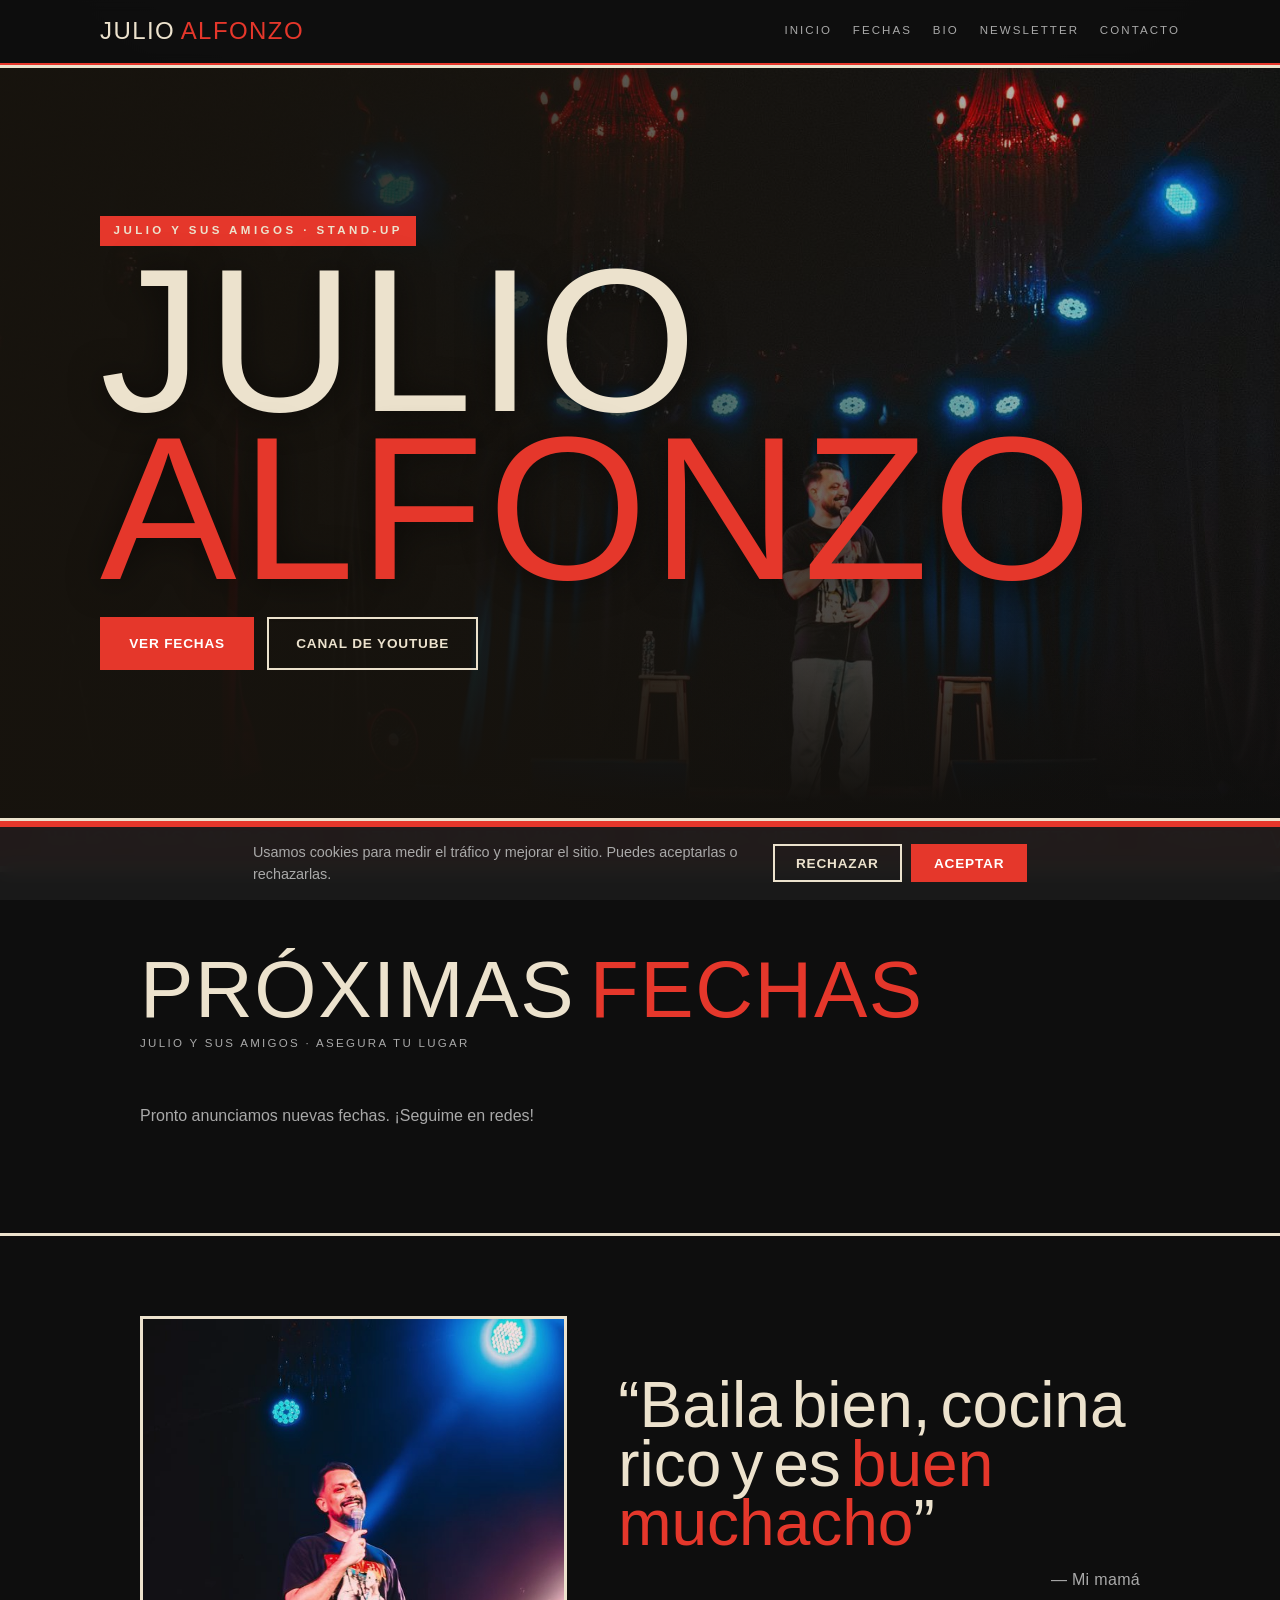
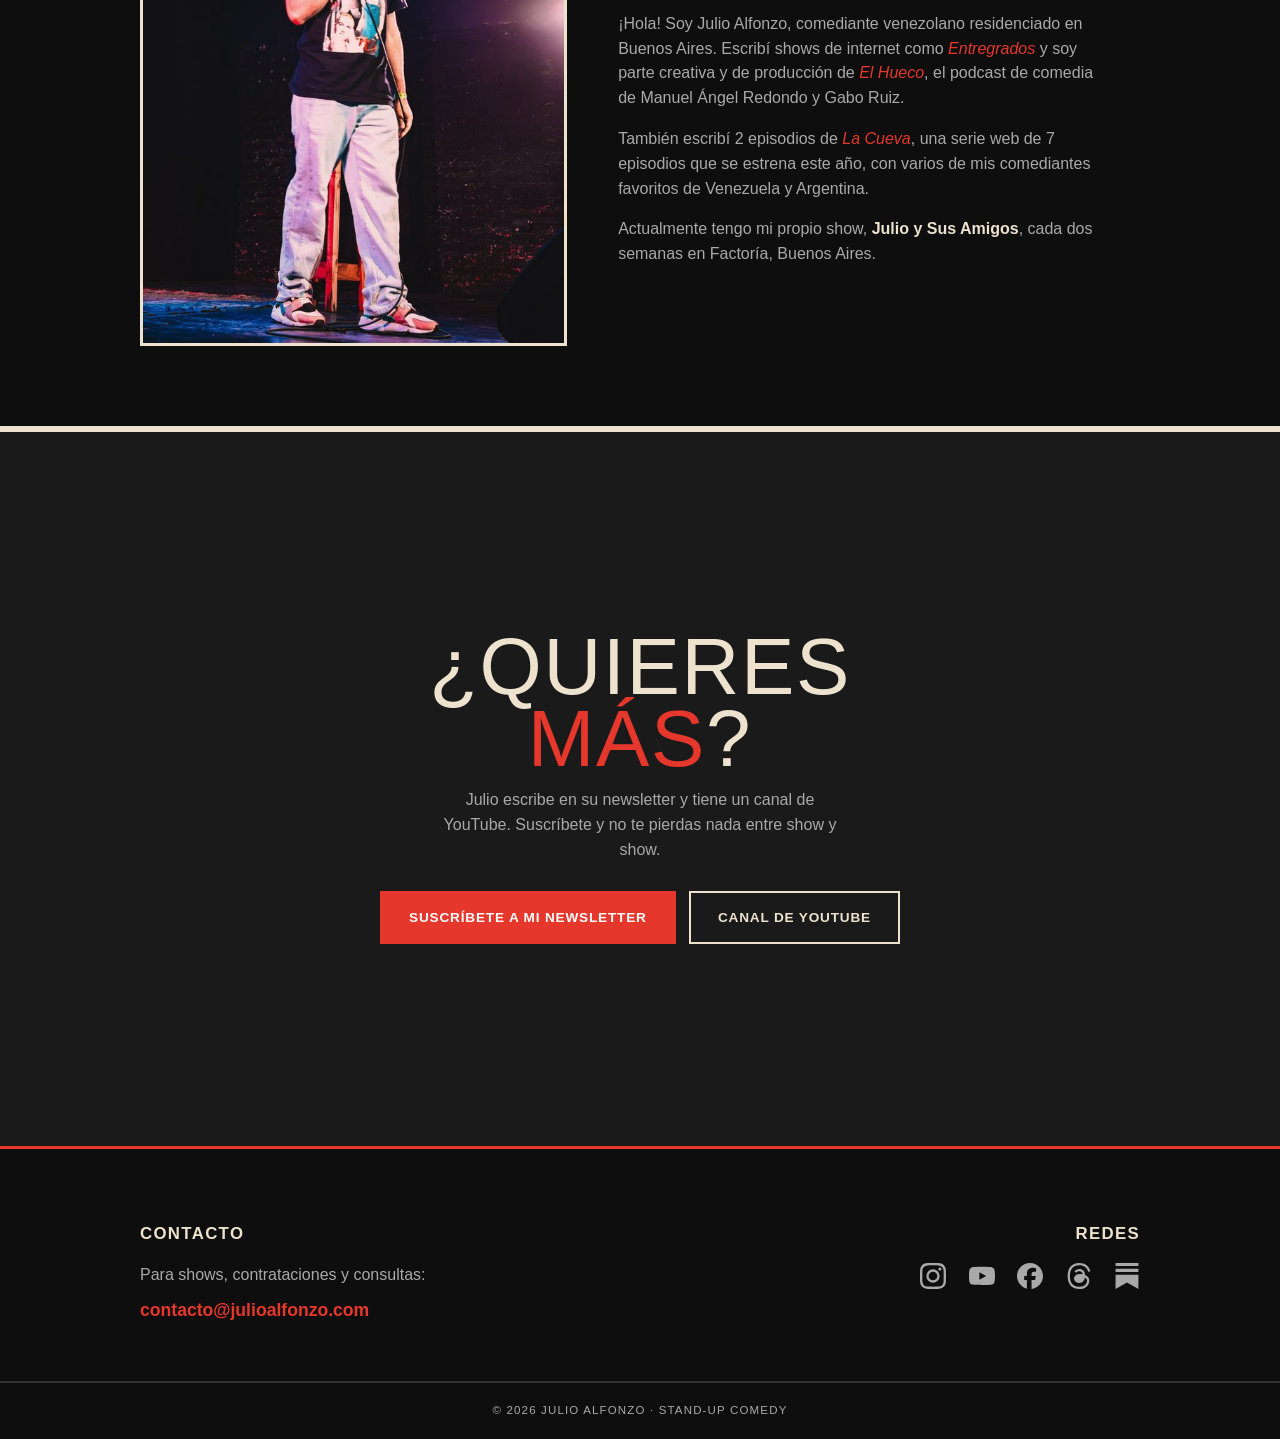
==== index.html @ 4f1647b2 "Rediseño del sitio a la versión final (fondo negro) - Nuevo diseño tipo afiche en negro/gris con ace" ====
<!DOCTYPE html>
<html lang="es">
<head>
  <meta charset="UTF-8" />
  <meta name="viewport" content="width=device-width, initial-scale=1.0" />

  <!-- ===== SEO ===== -->
  <title>Julio Alfonzo · Comediante de Stand-Up | Shows en vivo</title>
  <meta name="description" content="Julio Alfonzo, comediante de stand-up venezolano radicado en Buenos Aires. Fechas de su show «Julio y Sus Amigos», entradas, videos y contacto para contrataciones." />
  <meta name="keywords" content="Julio Alfonzo, comediante, stand up, stand-up comedy, comedia en vivo, comediante venezolano, Buenos Aires, Julio y Sus Amigos, humor, shows de comedia, entradas, El Hueco, Entregrados" />
  <meta name="author" content="Julio Alfonzo" />
  <meta name="robots" content="index, follow" />
  <meta name="theme-color" content="#0e0e0e" />
  <link rel="canonical" href="https://julioalfonzo.com/" />

  <!-- ===== Open Graph (compartir en redes / WhatsApp) ===== -->
  <meta property="og:type" content="website" />
  <meta property="og:site_name" content="Julio Alfonzo" />
  <meta property="og:title" content="Julio Alfonzo · Comediante de Stand-Up" />
  <meta property="og:description" content="Fechas del show «Julio y Sus Amigos», entradas y contacto. Comedia en vivo desde Buenos Aires." />
  <meta property="og:image" content="https://julioalfonzo.com/img/og.jpg" />
  <meta property="og:image:width" content="1200" />
  <meta property="og:image:height" content="630" />
  <meta property="og:url" content="https://julioalfonzo.com/" />
  <meta property="og:locale" content="es_ES" />

  <!-- ===== Twitter Card ===== -->
  <meta name="twitter:card" content="summary_large_image" />
  <meta name="twitter:title" content="Julio Alfonzo · Comediante de Stand-Up" />
  <meta name="twitter:description" content="Fechas del show «Julio y Sus Amigos», entradas y contacto." />
  <meta name="twitter:image" content="https://julioalfonzo.com/img/og.jpg" />

  <!-- ===== Datos estructurados para buscadores (Schema.org) ===== -->
  <script type="application/ld+json">
  {
    "@context": "https://schema.org",
    "@type": "Person",
    "name": "Julio Alfonzo",
    "alternateName": "Julio David Alfonzo González",
    "jobTitle": "Comediante de stand-up",
    "description": "Comediante de stand-up venezolano radicado en Buenos Aires. Creador del show «Julio y Sus Amigos».",
    "url": "https://julioalfonzo.com/",
    "image": "https://julioalfonzo.com/img/og.jpg",
    "nationality": "Venezolana",
    "homeLocation": { "@type": "Place", "name": "Buenos Aires, Argentina" },
    "sameAs": [
      "https://www.instagram.com/esjulioalfonzo",
      "https://www.youtube.com/@julitoalfonzo",
      "https://www.facebook.com/share/18hyE2Q61d/",
      "https://www.threads.net/@esjulioalfonzo",
      "https://esjulioalfonzo.substack.com"
    ]
  }
  </script>

  <!-- ===== Favicon (SVG en línea, sin archivo extra) ===== -->
  <link rel="icon" href="data:image/svg+xml,<svg xmlns='http://www.w3.org/2000/svg' viewBox='0 0 100 100'><rect width='100' height='100' rx='20' fill='%230e0e0e'/><text x='50' y='72' font-size='64' text-anchor='middle' fill='%23e5372b' font-family='Arial' font-weight='bold'>J</text></svg>" />

  <link rel="stylesheet" href="css/estilos.css" />
</head>
<body>

<nav class="nav">
  <a class="nav__logo" href="#inicio">JULIO <b>ALFONZO</b></a>
  <button class="nav__toggle" type="button" aria-label="Abrir menú" aria-expanded="false" aria-controls="menu">
    <span></span><span></span><span></span>
  </button>
  <div class="nav__links" id="menu">
    <a href="#inicio">Inicio</a><a href="#fechas">Fechas</a><a href="#sobre">Bio</a><a href="#news">Newsletter</a><a href="#contacto">Contacto</a>
  </div>
</nav>

<header class="cartel" id="inicio">
  <div class="cartel__bg" style="background-image:url('img/hero.jpg')"></div>
  <div class="cartel__marco">
    <span class="cartel__eyebrow">Julio y Sus Amigos · Stand-Up</span>
    <h1 class="cartel__nombre display">Julio<span>Alfonzo</span></h1>
    <div class="cartel__cta">
      <a href="#fechas" class="btn btn--rojo">Ver fechas</a>
      <a href="https://www.youtube.com/@julitoalfonzo" target="_blank" rel="noopener" class="btn btn--linea">Canal de YouTube</a>
    </div>
  </div>
</header>

<div class="marquesina" aria-hidden="true">
  <div class="marquesina__pista display">
    <span>Julio y Sus Amigos ✦</span><span>Stand-Up en vivo ✦</span><span>Buenos Aires ✦</span><span>Barquisimeto ✦</span><span>Comedia venezolana ✦</span>
    <span>Julio y Sus Amigos ✦</span><span>Stand-Up en vivo ✦</span><span>Buenos Aires ✦</span><span>Barquisimeto ✦</span><span>Comedia venezolana ✦</span>
    <span>Julio y Sus Amigos ✦</span><span>Stand-Up en vivo ✦</span><span>Buenos Aires ✦</span><span>Barquisimeto ✦</span><span>Comedia venezolana ✦</span>
    <span>Julio y Sus Amigos ✦</span><span>Stand-Up en vivo ✦</span><span>Buenos Aires ✦</span><span>Barquisimeto ✦</span><span>Comedia venezolana ✦</span>
  </div>
</div>

<section class="seccion" id="fechas">
  <h2 class="titulo display">Próximas <em>fechas</em></h2>
  <p class="subt">Julio y Sus Amigos · asegura tu lugar</p>
  <div class="fechas" id="fechas-lista" aria-live="polite">
    <p class="ticket__cargando">Cargando fechas…</p>
  </div>
</section>

<section class="sobre" id="sobre">
  <div class="sobre__grid">
    <div class="sobre__foto"><img src="img/bio.jpg" alt="Julio Alfonzo" /></div>
    <div>
      <blockquote class="sobre__cita">“Baila bien, cocina rico y es <b>buen muchacho</b>”<cite>— Mi mamá</cite></blockquote>
      <div class="sobre__texto">
        <p>¡Hola! Soy Julio Alfonzo, comediante venezolano residenciado en Buenos Aires. Escribí shows de internet como <em>Entregrados</em> y soy parte creativa y de producción de <em>El Hueco</em>, el podcast de comedia de Manuel Ángel Redondo y Gabo Ruiz.</p>
        <p>También escribí 2 episodios de <em>La Cueva</em>, una serie web de 7 episodios que se estrena este año, con varios de mis comediantes favoritos de Venezuela y Argentina.</p>
        <p>Actualmente tengo mi propio show, <strong>Julio y Sus Amigos</strong>, cada dos semanas en Factoría, Buenos Aires.</p>
      </div>
    </div>
  </div>
</section>

<section class="news" id="news">
  <div class="news__in">
    <h2 class="titulo display">¿Quieres <em>más</em>?</h2>
    <p>Julio escribe en su newsletter y tiene un canal de YouTube. Suscríbete y no te pierdas nada entre show y show.</p>
    <div class="news__acc">
      <a class="btn btn--rojo" href="https://esjulioalfonzo.substack.com" target="_blank" rel="noopener">Suscríbete a mi newsletter</a>
      <a class="btn btn--linea" href="https://www.youtube.com/@julitoalfonzo" target="_blank" rel="noopener">Canal de YouTube</a>
    </div>
  </div>
</section>

<footer id="contacto">
  <div class="pie">
    <div>
      <h3>Contacto</h3>
      <p>Para shows, contrataciones y consultas:</p>
      <a class="pie__mail" href="mailto:contacto@julioalfonzo.com">contacto@julioalfonzo.com</a>
    </div>
    <div>
      <h3>Redes</h3>
      <div class="pie__redes">
        <a href="https://www.instagram.com/esjulioalfonzo" target="_blank" rel="noopener" aria-label="Instagram" title="Instagram"><svg viewBox="0 0 24 24" aria-hidden="true"><path d="M12 2.163c3.204 0 3.584.012 4.85.07 3.252.148 4.771 1.691 4.919 4.919.058 1.265.069 1.645.069 4.849 0 3.205-.012 3.584-.069 4.849-.149 3.225-1.664 4.771-4.919 4.919-1.266.058-1.644.07-4.85.07-3.204 0-3.584-.012-4.849-.07-3.26-.149-4.771-1.699-4.919-4.92-.058-1.265-.07-1.644-.07-4.849 0-3.204.013-3.583.07-4.849.149-3.227 1.664-4.771 4.919-4.919 1.266-.057 1.645-.069 4.849-.069zm0-2.163C8.741 0 8.333.014 7.053.072 2.695.272.273 2.69.073 7.052.014 8.333 0 8.741 0 12c0 3.259.014 3.668.072 4.948.2 4.358 2.618 6.78 6.98 6.98 1.281.058 1.689.072 4.948.072 3.259 0 3.668-.014 4.948-.072 4.354-.2 6.782-2.618 6.979-6.98.059-1.28.073-1.689.073-4.948 0-3.259-.014-3.667-.072-4.947-.196-4.354-2.617-6.78-6.979-6.98C15.668.014 15.259 0 12 0zm0 5.838a6.162 6.162 0 1 0 0 12.324 6.162 6.162 0 0 0 0-12.324zM12 16a4 4 0 1 1 0-8 4 4 0 0 1 0 8zm6.406-11.845a1.44 1.44 0 1 0 0 2.881 1.44 1.44 0 0 0 0-2.881z"/></svg></a>
        <a href="https://www.youtube.com/@julitoalfonzo" target="_blank" rel="noopener" aria-label="YouTube" title="YouTube"><svg viewBox="0 0 24 24" aria-hidden="true"><path d="M23.498 6.186a3.016 3.016 0 0 0-2.122-2.136C19.505 3.545 12 3.545 12 3.545s-7.505 0-9.377.505A3.017 3.017 0 0 0 .502 6.186C0 8.07 0 12 0 12s0 3.93.502 5.814a3.016 3.016 0 0 0 2.122 2.136c1.871.505 9.376.505 9.376.505s7.505 0 9.377-.505a3.015 3.015 0 0 0 2.122-2.136C24 15.93 24 12 24 12s0-3.93-.502-5.814zM9.545 15.568V8.432L15.818 12l-6.273 3.568z"/></svg></a>
        <a href="https://www.facebook.com/share/18hyE2Q61d/" target="_blank" rel="noopener" aria-label="Facebook" title="Facebook"><svg viewBox="0 0 24 24" aria-hidden="true"><path d="M9.101 23.691v-7.98H6.627v-3.667h2.474v-1.58c0-4.085 1.848-5.978 5.858-5.978.401 0 .955.042 1.468.103a8.68 8.68 0 0 1 1.141.195v3.325a8.623 8.623 0 0 0-.653-.036 26.805 26.805 0 0 0-.733-.009c-.707 0-1.259.096-1.675.309a1.686 1.686 0 0 0-.679.622c-.258.42-.374.995-.374 1.752v1.297h3.919l-.386 2.103-.287 1.564h-3.246v8.245C19.396 23.238 24 18.179 24 12.044c0-6.627-5.373-12-12-12s-12 5.373-12 12c0 5.628 3.874 10.35 9.101 11.647z"/></svg></a>
        <a href="https://www.threads.net/@esjulioalfonzo" target="_blank" rel="noopener" aria-label="Threads" title="Threads"><svg viewBox="0 0 24 24" aria-hidden="true"><path d="M12.186 24h-.007c-3.581-.024-6.334-1.205-8.184-3.509C2.35 18.44 1.5 15.586 1.472 12.01v-.017c.03-3.579.879-6.43 2.525-8.482C5.845 1.205 8.6.024 12.18 0h.014c2.746.02 5.043.725 6.826 2.098 1.677 1.291 2.858 3.13 3.509 5.467l-2.04.569c-1.104-3.96-3.898-5.984-8.304-6.015-2.91.022-5.11.936-6.54 2.717C4.307 6.504 3.616 8.914 3.589 12c.027 3.086.718 5.496 2.057 7.166 1.43 1.781 3.631 2.695 6.54 2.717 2.623-.02 4.358-.631 5.8-2.045 1.647-1.613 1.618-3.593 1.09-4.798-.31-.71-.873-1.3-1.634-1.75-.192 1.352-.622 2.446-1.284 3.272-.886 1.102-2.14 1.704-3.73 1.79-1.202.065-2.361-.218-3.259-.801-1.063-.689-1.685-1.74-1.752-2.964-.065-1.19.408-2.285 1.33-3.082.88-.76 2.119-1.207 3.583-1.291a13.853 13.853 0 0 1 3.02.142c-.126-.742-.375-1.332-.75-1.757-.513-.586-1.308-.883-2.359-.89h-.029c-.844 0-1.992.232-2.721 1.32L7.734 7.847c.98-1.454 2.568-2.256 4.478-2.256h.044c3.194.02 5.097 1.975 5.287 5.388.108.046.216.094.321.142 1.49.7 2.58 1.761 3.154 3.07.797 1.82.871 4.79-1.548 7.158-1.85 1.81-4.094 2.628-7.277 2.65z"/></svg></a>
        <a href="https://esjulioalfonzo.substack.com" target="_blank" rel="noopener" aria-label="Newsletter en Substack" title="Newsletter"><svg viewBox="0 0 24 24" aria-hidden="true"><path d="M22.539 8.242H1.46V5.406h21.08v2.836zM1.46 10.812V24L12 18.11 22.54 24V10.812H1.46zM22.54 0H1.46v2.836h21.08V0z"/></svg></a>
      </div>
    </div>
  </div>
  <div class="pie__copy">© 2026 Julio Alfonzo · Stand-Up Comedy</div>
</footer>

<div class="cookies" id="cookies" role="dialog" aria-label="Aviso de cookies">
  <p>Usamos cookies para medir el tráfico y mejorar el sitio. Puedes aceptarlas o rechazarlas.</p>
  <div class="cookies__btns">
    <button class="btn btn--linea" type="button" data-cookie="rechazar">Rechazar</button>
    <button class="btn btn--rojo" type="button" data-cookie="aceptar">Aceptar</button>
  </div>
</div>

  <script src="js/app.js" defer></script>
</body>
</html>
---- css/estilos.css ----
/* ============================================================
     CONCEPTO "AFICHE" · v1 + cambios de Julio
     Rojo + crema, sin amarillo, sin puntos. Foto que llena bien.
     ============================================================ */
  @font-face{font-family:'Bebas Neue';font-style:normal;font-weight:100 900;font-display:swap;src:url('../fonts/bebas.woff2') format('woff2');}
  :root {
    --tinta: #0e0e0e; --tinta-2: #1a1a1a; --hueso: #ece2cd;
    --rojo: #e5372b; --rojo-osc: #c22a20; --humo: #a9a9a9; --borde: #333333;
    --display: "Bebas Neue", "Haettenschweiler", "Impact", "Arial Narrow", sans-serif;
    --ancho: 1080px;
  }
  * { box-sizing: border-box; margin: 0; padding: 0; }
  html { scroll-behavior: smooth; scroll-padding-top: 64px; }
  body {
    background: var(--tinta); color: var(--hueso);
    font-family: "Helvetica Neue", Helvetica, Arial, sans-serif; line-height: 1.55;
    overflow-x: hidden; -webkit-font-smoothing: antialiased;
    background-image: radial-gradient(120% 70% at 50% -8%, #1d1d1d, var(--tinta) 60%);
    background-attachment: fixed;
  }
  .display { font-family: var(--display); font-weight: 400; text-transform: uppercase; letter-spacing: 0.02em; line-height: 0.9; }
  img { display: block; max-width: 100%; }
  a { color: inherit; text-decoration: none; }

  .nav { position: sticky; top: 0; z-index: 40; display: flex; align-items: center; justify-content: space-between;
    padding: 0.8rem max(clamp(1rem, 4vw, 2.5rem), calc((100% - var(--ancho)) / 2)); background: color-mix(in srgb, var(--tinta) 90%, transparent);
    backdrop-filter: blur(6px); border-bottom: 2px solid var(--rojo); }
  .nav__logo { font-family: var(--display); font-size: 1.5rem; letter-spacing: 0.06em; }
  .nav__logo b { color: var(--rojo); font-weight: 400; }
  .nav__links { display: flex; gap: 1.3rem; font-size: 0.72rem; letter-spacing: 0.18em; text-transform: uppercase; }
  .nav__links a { color: var(--humo); transition: color 0.2s; }
  .nav__links a:hover { color: var(--rojo); }
  .nav__toggle { display: none; background: none; border: 0; cursor: pointer; width: 34px; height: 28px; position: relative; }
  .nav__toggle span { position: absolute; left: 3px; right: 3px; height: 2px; background: var(--hueso); transition: transform 0.25s, opacity 0.25s; }
  .nav__toggle span:nth-child(1) { top: 6px; } .nav__toggle span:nth-child(2) { top: 13px; } .nav__toggle span:nth-child(3) { top: 20px; }
  .nav__toggle[aria-expanded="true"] span:nth-child(1) { transform: translateY(7px) rotate(45deg); }
  .nav__toggle[aria-expanded="true"] span:nth-child(2) { opacity: 0; }
  .nav__toggle[aria-expanded="true"] span:nth-child(3) { transform: translateY(-7px) rotate(-45deg); }
  @media (max-width: 640px) {
    .nav__toggle { display: block; }
    .nav__links { position: absolute; top: 100%; left: 0; right: 0; flex-direction: column; gap: 0;
      background: color-mix(in srgb, var(--tinta) 96%, transparent); backdrop-filter: blur(8px);
      border-bottom: 2px solid var(--rojo); padding: 0; max-height: 0; overflow: hidden; transition: max-height 0.3s ease; }
    .nav__links.open { max-height: 60vh; }
    .nav__links a { padding: 0.95rem clamp(1rem, 4vw, 2.5rem); font-size: 0.8rem; border-top: 1px solid var(--borde); }
  }

  /* ---------- Hero (letras grandes sobre la foto de fondo) ---------- */
  .cartel { position: relative; min-height: 84vh; min-height: 84dvh; display: flex; align-items: center;
    padding: clamp(3rem, 6vw, 5rem) clamp(1rem, 4vw, 2.5rem); border-top: 3px solid var(--hueso); border-bottom: 3px solid var(--hueso); overflow: hidden; }
  .cartel__bg { position: absolute; inset: 0; z-index: 0; background-size: 130%; background-position: 4% 62%; background-repeat: no-repeat; }
  .cartel__bg::after { content: ""; position: absolute; inset: 0;
    background: linear-gradient(90deg, rgba(23,19,13,0.95) 0%, rgba(23,19,13,0.8) 42%, rgba(23,19,13,0.33) 78%, rgba(23,19,13,0.12) 100%),
                linear-gradient(0deg, var(--tinta) 2%, transparent 55%); }
  @media (max-width: 720px) {
    .cartel { min-height: 72vh; min-height: 72dvh; align-items: flex-end; }
    .cartel__bg { background-size: cover; background-position: center 28%; }
    .cartel__bg::after { background: linear-gradient(180deg, rgba(23,19,13,0.35) 0%, rgba(23,19,13,0.55) 45%, rgba(23,19,13,0.9) 82%, var(--tinta) 100%); }
  }
  .cartel__marco { position: relative; z-index: 2; max-width: var(--ancho); margin: 0 auto; width: 100%; }
  .cartel__eyebrow { display: inline-block; font-size: 0.72rem; letter-spacing: 0.3em; text-transform: uppercase;
    color: var(--hueso); background: var(--rojo); padding: 0.4rem 0.85rem; margin-bottom: 1.2rem; font-weight: 800; }
  .cartel__nombre { font-size: clamp(4rem, 16vw, 15rem); color: var(--hueso); margin-bottom: 1rem; line-height: 0.82; text-shadow: 0 2px 34px rgba(0,0,0,0.55); }
  .cartel__nombre span { color: var(--rojo); display: block; }
  .cartel__lema { font-size: clamp(1.05rem, 2vw, 1.45rem); color: var(--hueso); max-width: 36ch; margin-bottom: 1.7rem;
    border-left: 3px solid var(--rojo); padding-left: 0.9rem; text-shadow: 0 1px 12px rgba(0,0,0,0.5); }
  .cartel__cta { display: flex; flex-wrap: wrap; gap: 0.8rem; }

  .btn { display: inline-block; padding: 0.85rem 1.7rem; font-weight: 800; font-size: 0.85rem; letter-spacing: 0.06em; text-transform: uppercase;
    border: 2px solid transparent; cursor: pointer; transition: transform 0.15s, background 0.2s, color 0.2s; }
  .btn--rojo { background: var(--rojo); color: #fff; }
  .btn--rojo:hover { background: var(--rojo-osc); transform: translateY(-2px); }
  .btn--linea { border-color: var(--hueso); color: var(--hueso); background: transparent; }
  .btn--linea:hover { background: var(--hueso); color: var(--tinta); }

  /* ---------- Marquesina a todo el ancho (v1) ---------- */
  .marquesina { background: var(--rojo); color: var(--hueso); border-bottom: 3px solid var(--hueso); overflow: hidden; padding: 0.6rem 0; }
  .marquesina__pista { display: inline-flex; gap: 2.5rem; white-space: nowrap; padding-left: 2.5rem; animation: correr 40s linear infinite; }
  .marquesina .display { font-size: 1.5rem; }
  @keyframes correr { to { transform: translateX(-50%); } }
  @media (prefers-reduced-motion: reduce) { .marquesina__pista { animation: none; } }

  .seccion { position: relative; max-width: var(--ancho); margin: 0 auto; padding: clamp(3rem, 7vw, 5.5rem) clamp(1rem, 4vw, 2.5rem); }
  .seccion::before { content: ""; position: absolute; top: 0; left: 50%; transform: translateX(-50%); width: 100vw; height: 3px; background: var(--hueso); }
  .titulo { font-size: clamp(2.6rem, 8vw, 5rem); color: var(--hueso); margin-bottom: 0.4rem; }
  .titulo em { color: var(--rojo); font-style: normal; }
  .subt { color: var(--humo); text-transform: uppercase; letter-spacing: 0.2em; font-size: 0.72rem; margin-bottom: 2.2rem; }

  .fechas { display: flex; flex-direction: column; gap: 1rem; }
  .ticket { position: relative; display: grid; grid-template-columns: 120px 1fr auto; align-items: center; gap: 1.5rem;
    background: var(--tinta-2); border: 2px solid var(--borde); padding: 1.2rem 1.5rem; transition: border-color 0.2s, transform 0.2s; }
  .ticket:hover { border-color: var(--rojo); transform: translateX(4px); }
  .ticket__fecha { text-align: center; border-right: 2px dashed var(--borde); padding-right: 1rem; }
  .ticket__dia { font-family: var(--display); font-size: 3.4rem; line-height: 0.85; color: var(--rojo); }
  .ticket__mes { text-transform: uppercase; letter-spacing: 0.2em; font-size: 0.7rem; color: var(--humo); }
  .ticket__ciudad { font-size: 1.6rem; font-weight: 800; text-transform: uppercase; letter-spacing: 0.01em; }
  .ticket__lugar { color: var(--humo); font-size: 0.9rem; }
  .ticket__estado { font-size: 0.68rem; letter-spacing: 0.1em; text-transform: uppercase; font-weight: 800; padding: 0.26rem 0.7rem; margin-top: 0.4rem; display: inline-block;
    background: rgba(229,55,43,0.14); color: #ff6a5d; }
  @media (max-width: 680px) {
    .ticket { grid-template-columns: 84px 1fr; grid-template-areas: "fecha info" "acc acc"; row-gap: 1rem; }
    .ticket__fecha { grid-area: fecha; } .ticket__acc { grid-area: acc; }
    .ticket__acc .btn { width: 100%; text-align: center; } .ticket__dia { font-size: 2.6rem; }
  }

  .sobre { border-top: 3px solid var(--hueso); border-bottom: 3px solid var(--hueso); }
  .sobre__grid { max-width: var(--ancho); margin: 0 auto; padding: clamp(3rem,7vw,5rem) clamp(1rem,4vw,2.5rem);
    display: grid; grid-template-columns: 0.9fr 1.1fr; gap: clamp(2rem,4vw,3.5rem); align-items: center; }
  .sobre__foto { position: relative; align-self: center; aspect-ratio: 2 / 3; width: 100%; max-width: 460px; max-height: min(70vh, 700px); margin: 0 auto; border: 3px solid var(--hueso); overflow: hidden; }
  .sobre__foto img { width: 100%; height: 100%; object-fit: cover; object-position: center top; filter: grayscale(0.1) contrast(1.03); }
  .sobre__foto::after { content: ""; position: absolute; inset: 0; background: var(--rojo); mix-blend-mode: multiply; opacity: 0.14; }
  .sobre__cita { font-family: var(--display); font-size: clamp(2.4rem, 5.5vw, 4rem); line-height: 0.92; color: var(--hueso); margin-bottom: 1.5rem; }
  .sobre__cita b { color: var(--rojo); font-weight: 400; }
  .sobre__cita cite { display: block; text-align: right; font-family: "Helvetica Neue", Arial, sans-serif; font-style: normal; text-transform: none; font-size: 1rem; letter-spacing: 0.02em; color: var(--humo); margin-top: 1.1rem; }
  .sobre__texto p { color: var(--humo); margin-bottom: 1rem; max-width: 54ch; }
  .sobre__texto strong { color: var(--hueso); }
  .sobre__texto em { color: var(--rojo); font-style: italic; }
  @media (max-width: 820px) { .sobre__grid { grid-template-columns: 1fr; } .sobre__foto { max-width: 74vw; max-height: none; } }

  /* ---------- Newsletter: banda OSCURA con rojo (sin amarillo) ---------- */
  .news { background: var(--tinta-2); border-top: 3px solid var(--hueso); border-bottom: 3px solid var(--rojo); text-align: center;
    display: flex; align-items: center; min-height: 80vh; }
  .news__in { max-width: 700px; margin: 0 auto; padding: clamp(3rem,7vw,5rem) 1.5rem; }
  .news .titulo { color: var(--hueso); }
  .news p { color: var(--humo); margin: 0.6rem auto 1.8rem; max-width: 46ch; }
  .news__acc { display: flex; gap: 0.8rem; justify-content: center; flex-wrap: wrap; }

  .pie { max-width: var(--ancho); margin: 0 auto; padding: clamp(3rem,6vw,4.5rem) clamp(1rem,4vw,2.5rem) 2.5rem; display: grid; grid-template-columns: 1fr 1fr; gap: 2.5rem; }
  .pie h3 { font-family: "Helvetica Neue", Helvetica, Arial, sans-serif; font-weight: 800; text-transform: uppercase;
    font-size: 1.05rem; letter-spacing: 0.08em; color: var(--hueso); margin-bottom: 1rem; }
  .pie p { color: var(--humo); margin-bottom: 0.6rem; }
  .pie__mail { color: var(--rojo); font-weight: 700; font-size: 1.1rem; }
  .pie__redes { display: flex; flex-wrap: wrap; gap: 1.4rem; align-items: center; }
  .pie__redes a { color: var(--humo); display: inline-flex; transition: color 0.2s, transform 0.2s; }
  .pie__redes a:hover { color: var(--rojo); transform: translateY(-2px); }
  .pie__redes svg { width: 26px; height: 26px; fill: currentColor; display: block; }
  .pie > div:last-child { text-align: right; }
  .pie > div:last-child .pie__redes { justify-content: flex-end; }
  .pie__copy { border-top: 2px solid var(--borde); margin-top: 1rem; padding: 1.2rem clamp(1rem,4vw,2.5rem); text-align: center; color: var(--humo); font-size: 0.72rem; letter-spacing: 0.1em; text-transform: uppercase; }
  @media (max-width: 640px) { .pie { grid-template-columns: 1fr; }
    .pie > div:last-child { text-align: left; } .pie > div:last-child .pie__redes { justify-content: flex-start; } }

  /* ---------- Aviso de cookies ---------- */
  .cookies { position: fixed; left: 0; right: 0; bottom: 0; z-index: 60;
    display: flex; flex-wrap: wrap; align-items: center; justify-content: center; gap: 1rem 1.5rem;
    background: color-mix(in srgb, var(--tinta-2) 97%, transparent); backdrop-filter: blur(8px);
    border-top: 2px solid var(--rojo); padding: 0.9rem clamp(1rem,4vw,2.5rem);
    transform: translateY(110%); transition: transform 0.4s ease; }
  .cookies.visible { transform: none; }
  .cookies p { color: var(--humo); font-size: 0.9rem; max-width: 62ch; margin: 0; }
  .cookies p a { color: var(--rojo); }
  .cookies__btns { display: flex; gap: 0.6rem; }
  .cookies .btn { padding: 0.6rem 1.3rem; }
  .ticket__cargando, .ticket__vacio { color: var(--humo); padding: 1rem 0; }
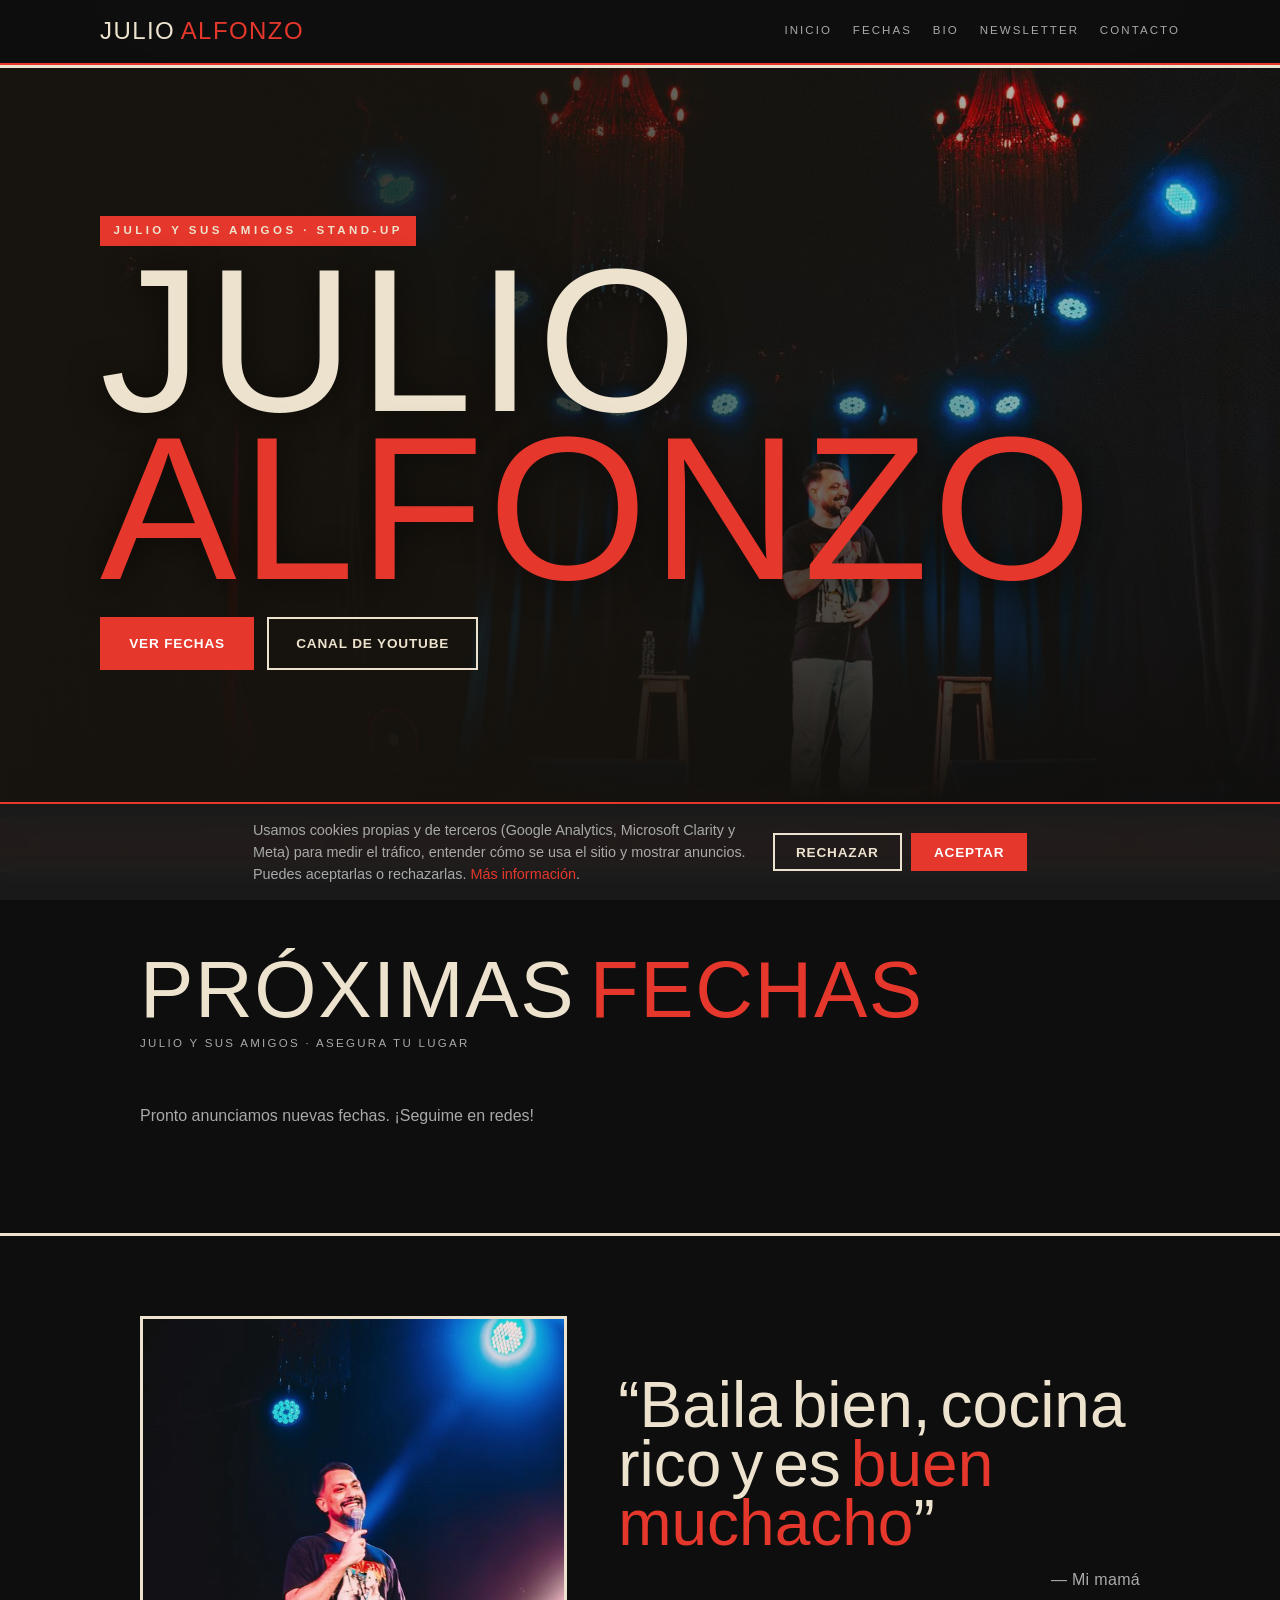
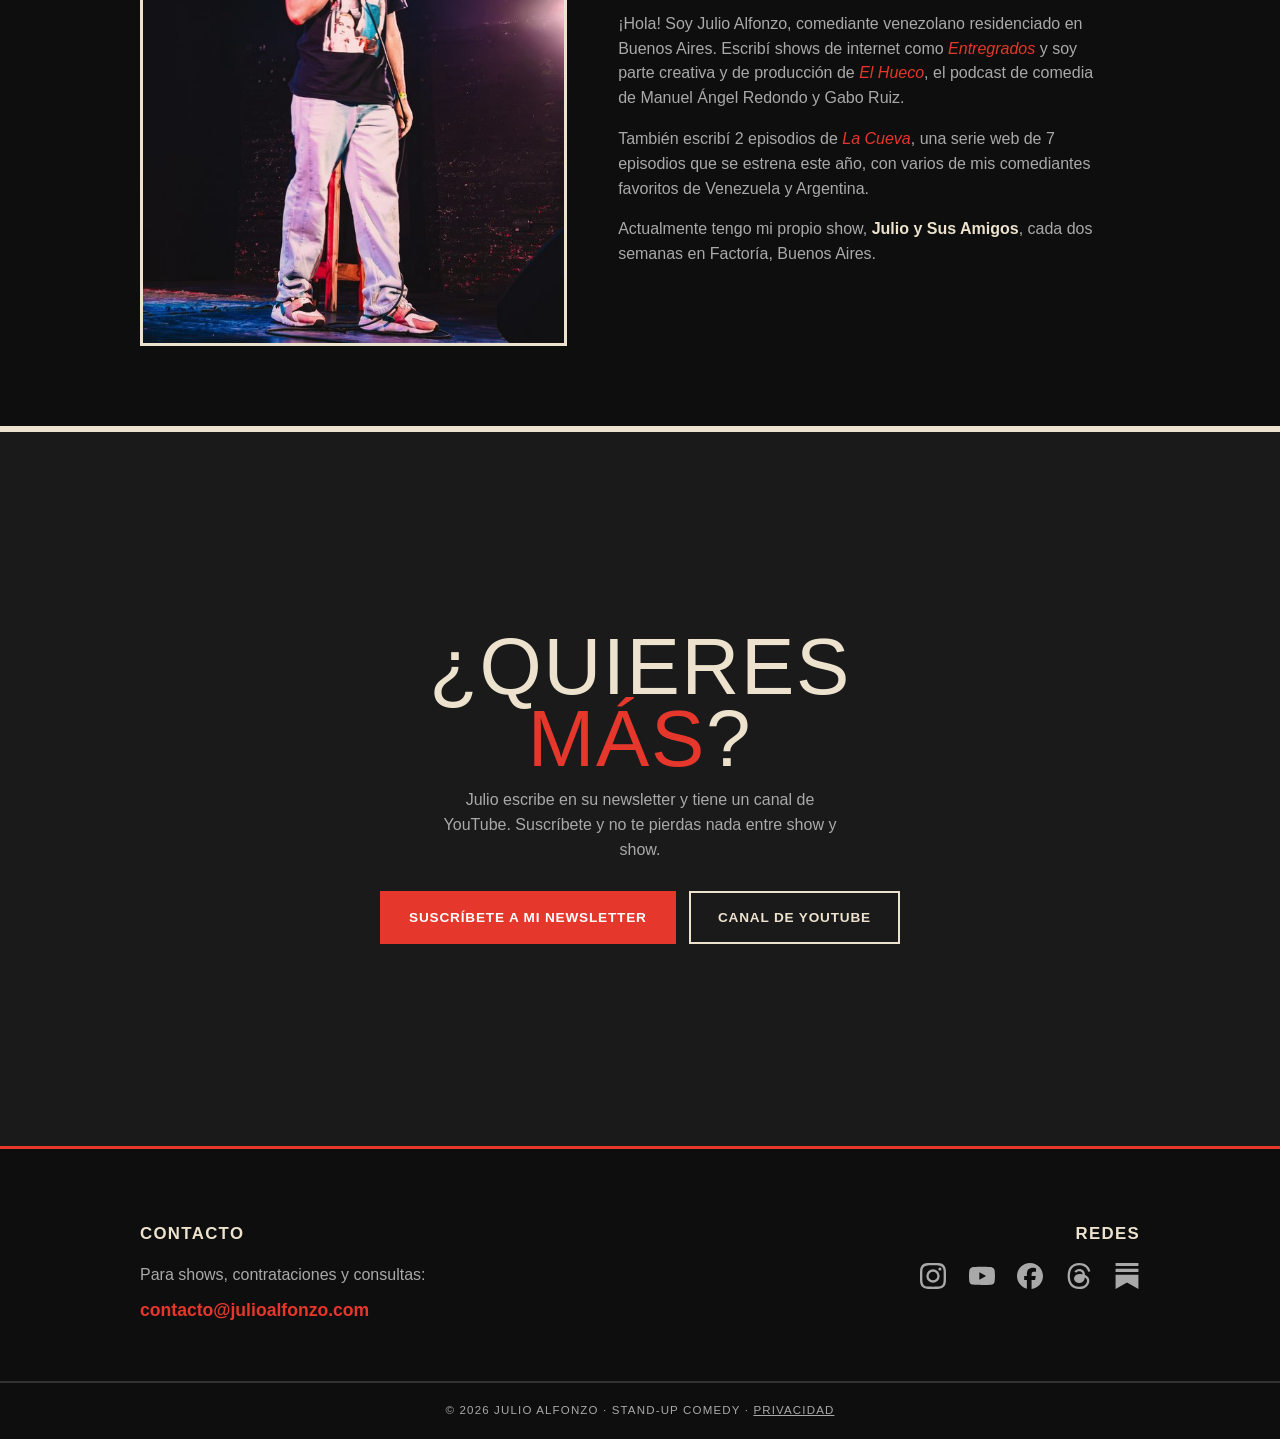
==== commit de7de70d: "Transparencia de cookies y política de privacidad - Aviso de cookies aclara qué se recolecta (GA4, C" ====
--- a/index.html
+++ b/index.html
@@ -6,12 +6,13 @@
 
   <!-- ===== SEO ===== -->
   <title>Julio Alfonzo · Comediante de Stand-Up | Shows en vivo</title>
-  <meta name="description" content="Julio Alfonzo, comediante de stand-up venezolano radicado en Buenos Aires. Fechas de su show «Julio y Sus Amigos», entradas, videos y contacto para contrataciones." />
-  <meta name="keywords" content="Julio Alfonzo, comediante, stand up, stand-up comedy, comedia en vivo, comediante venezolano, Buenos Aires, Julio y Sus Amigos, humor, shows de comedia, entradas, El Hueco, Entregrados" />
+  <meta name="description" content="Julio Alfonzo, comediante de stand-up venezolano en Buenos Aires. Fechas de «Julio y Sus Amigos», entradas y contacto." />
   <meta name="author" content="Julio Alfonzo" />
   <meta name="robots" content="index, follow" />
   <meta name="theme-color" content="#0e0e0e" />
   <link rel="canonical" href="https://julioalfonzo.com/" />
+  <link rel="alternate" hreflang="es" href="https://julioalfonzo.com/" />
+  <link rel="alternate" hreflang="x-default" href="https://julioalfonzo.com/" />
 
   <!-- ===== Open Graph (compartir en redes / WhatsApp) ===== -->
   <meta property="og:type" content="website" />
@@ -71,10 +72,10 @@
 </nav>
 
 <header class="cartel" id="inicio">
-  <div class="cartel__bg" style="background-image:url('img/hero.jpg')"></div>
+  <div class="cartel__bg"></div>
   <div class="cartel__marco">
     <span class="cartel__eyebrow">Julio y Sus Amigos · Stand-Up</span>
-    <h1 class="cartel__nombre display">Julio<span>Alfonzo</span></h1>
+    <h1 class="cartel__nombre display">Julio <span>Alfonzo</span><span class="oculto-sr">, comediante de stand-up en vivo</span></h1>
     <div class="cartel__cta">
       <a href="#fechas" class="btn btn--rojo">Ver fechas</a>
       <a href="https://www.youtube.com/@julitoalfonzo" target="_blank" rel="noopener" class="btn btn--linea">Canal de YouTube</a>
@@ -101,7 +102,7 @@
 
 <section class="sobre" id="sobre">
   <div class="sobre__grid">
-    <div class="sobre__foto"><img src="img/bio.jpg" alt="Julio Alfonzo" /></div>
+    <div class="sobre__foto"><img src="img/bio.jpg" alt="Julio Alfonzo en vivo" title="Julio Alfonzo" width="600" height="900" loading="lazy" /></div>
     <div>
       <blockquote class="sobre__cita">“Baila bien, cocina rico y es <b>buen muchacho</b>”<cite>— Mi mamá</cite></blockquote>
       <div class="sobre__texto">
@@ -142,11 +143,11 @@
       </div>
     </div>
   </div>
-  <div class="pie__copy">© 2026 Julio Alfonzo · Stand-Up Comedy</div>
+  <div class="pie__copy">© 2026 Julio Alfonzo · Stand-Up Comedy · <a href="privacidad.html">Privacidad</a></div>
 </footer>
 
 <div class="cookies" id="cookies" role="dialog" aria-label="Aviso de cookies">
-  <p>Usamos cookies para medir el tráfico y mejorar el sitio. Puedes aceptarlas o rechazarlas.</p>
+  <p>Usamos cookies propias y de terceros (Google Analytics, Microsoft Clarity y Meta) para medir el tráfico, entender cómo se usa el sitio y mostrar anuncios. Puedes aceptarlas o rechazarlas. <a href="privacidad.html">Más información</a>.</p>
   <div class="cookies__btns">
     <button class="btn btn--linea" type="button" data-cookie="rechazar">Rechazar</button>
     <button class="btn btn--rojo" type="button" data-cookie="aceptar">Aceptar</button>
--- a/css/estilos.css
+++ b/css/estilos.css
@@ -21,6 +21,7 @@
   .display { font-family: var(--display); font-weight: 400; text-transform: uppercase; letter-spacing: 0.02em; line-height: 0.9; }
   img { display: block; max-width: 100%; }
   a { color: inherit; text-decoration: none; }
+  .oculto-sr { position: absolute; width: 1px; height: 1px; padding: 0; margin: -1px; overflow: hidden; clip: rect(0,0,0,0); white-space: nowrap; border: 0; }
 
   .nav { position: sticky; top: 0; z-index: 40; display: flex; align-items: center; justify-content: space-between;
     padding: 0.8rem max(clamp(1rem, 4vw, 2.5rem), calc((100% - var(--ancho)) / 2)); background: color-mix(in srgb, var(--tinta) 90%, transparent);
@@ -137,6 +138,8 @@
   .pie > div:last-child { text-align: right; }
   .pie > div:last-child .pie__redes { justify-content: flex-end; }
   .pie__copy { border-top: 2px solid var(--borde); margin-top: 1rem; padding: 1.2rem clamp(1rem,4vw,2.5rem); text-align: center; color: var(--humo); font-size: 0.72rem; letter-spacing: 0.1em; text-transform: uppercase; }
+  .pie__copy a { color: var(--humo); text-decoration: underline; }
+  .pie__copy a:hover { color: var(--rojo); }
   @media (max-width: 640px) { .pie { grid-template-columns: 1fr; }
     .pie > div:last-child { text-align: left; } .pie > div:last-child .pie__redes { justify-content: flex-start; } }
 
@@ -152,3 +155,4 @@
   .cookies__btns { display: flex; gap: 0.6rem; }
   .cookies .btn { padding: 0.6rem 1.3rem; }
   .ticket__cargando, .ticket__vacio { color: var(--humo); padding: 1rem 0; }
+  .cartel__bg { background-image: url('../img/hero.jpg'); }
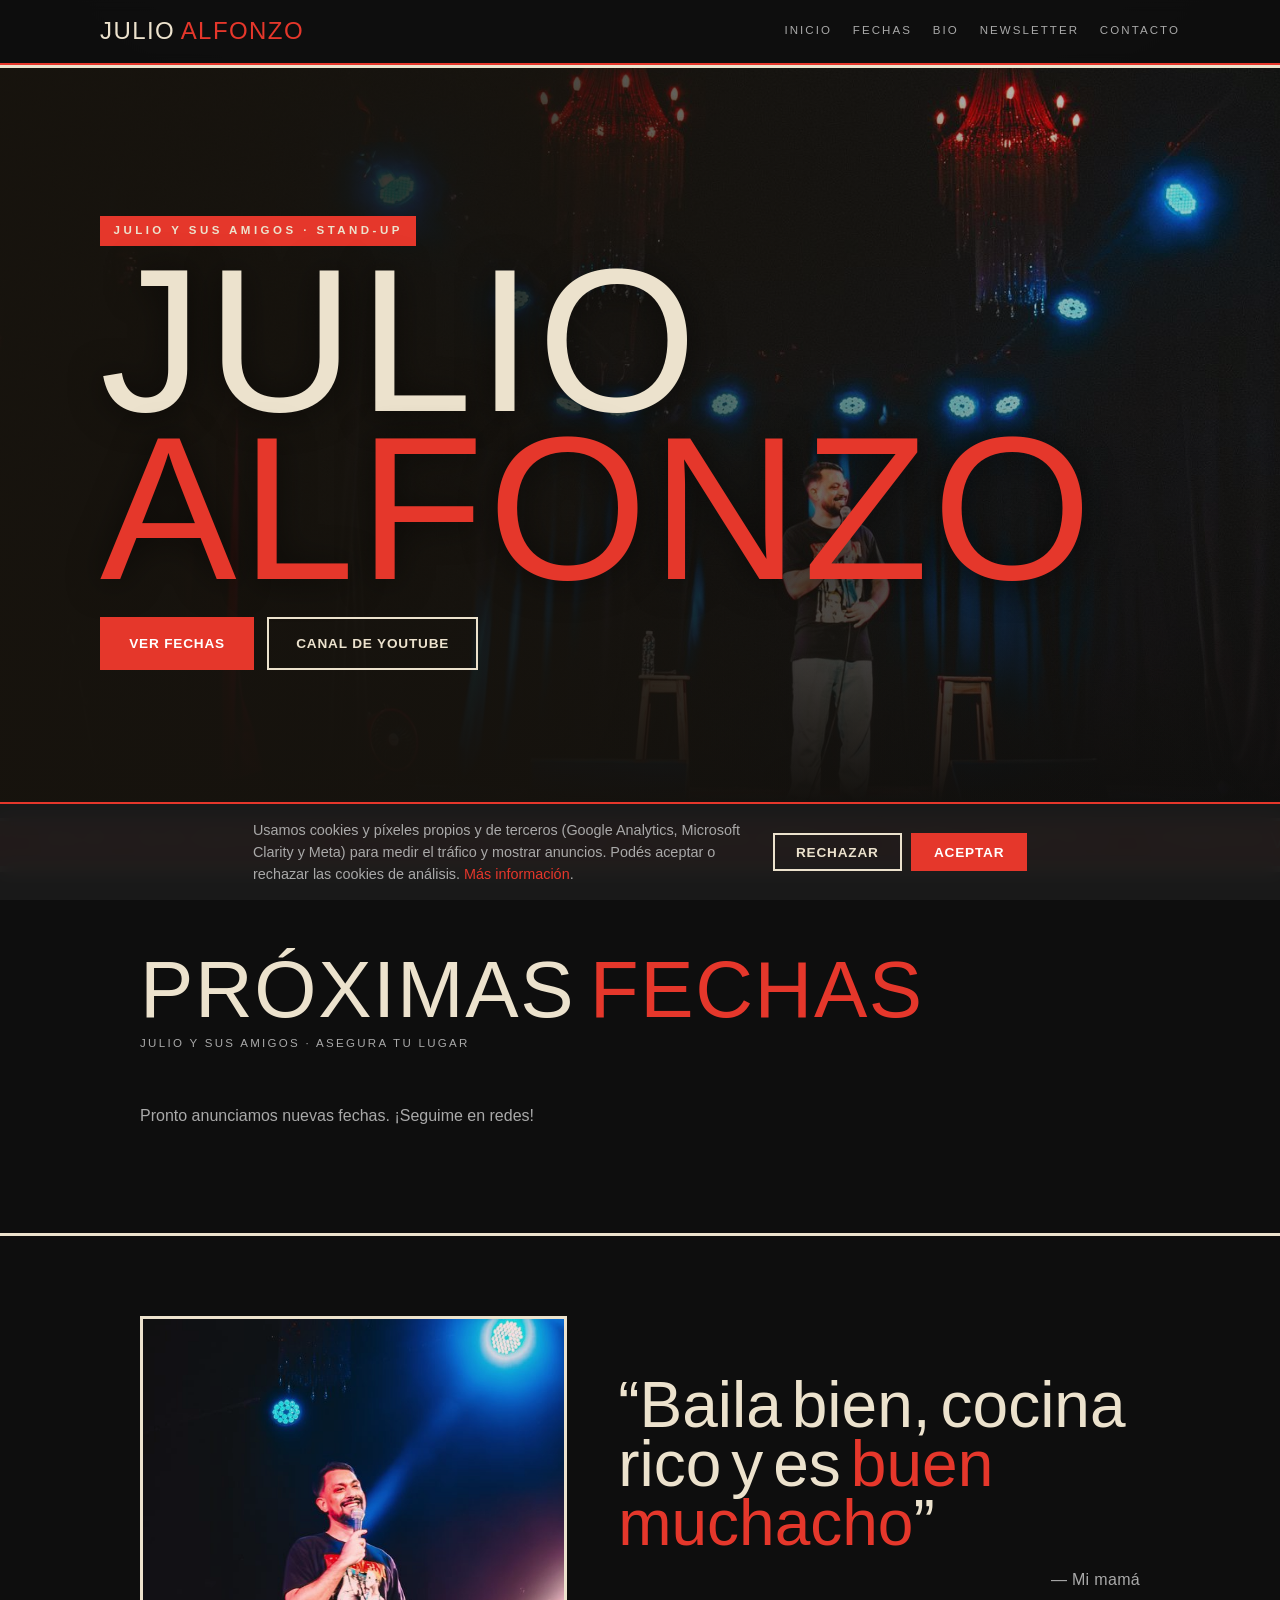
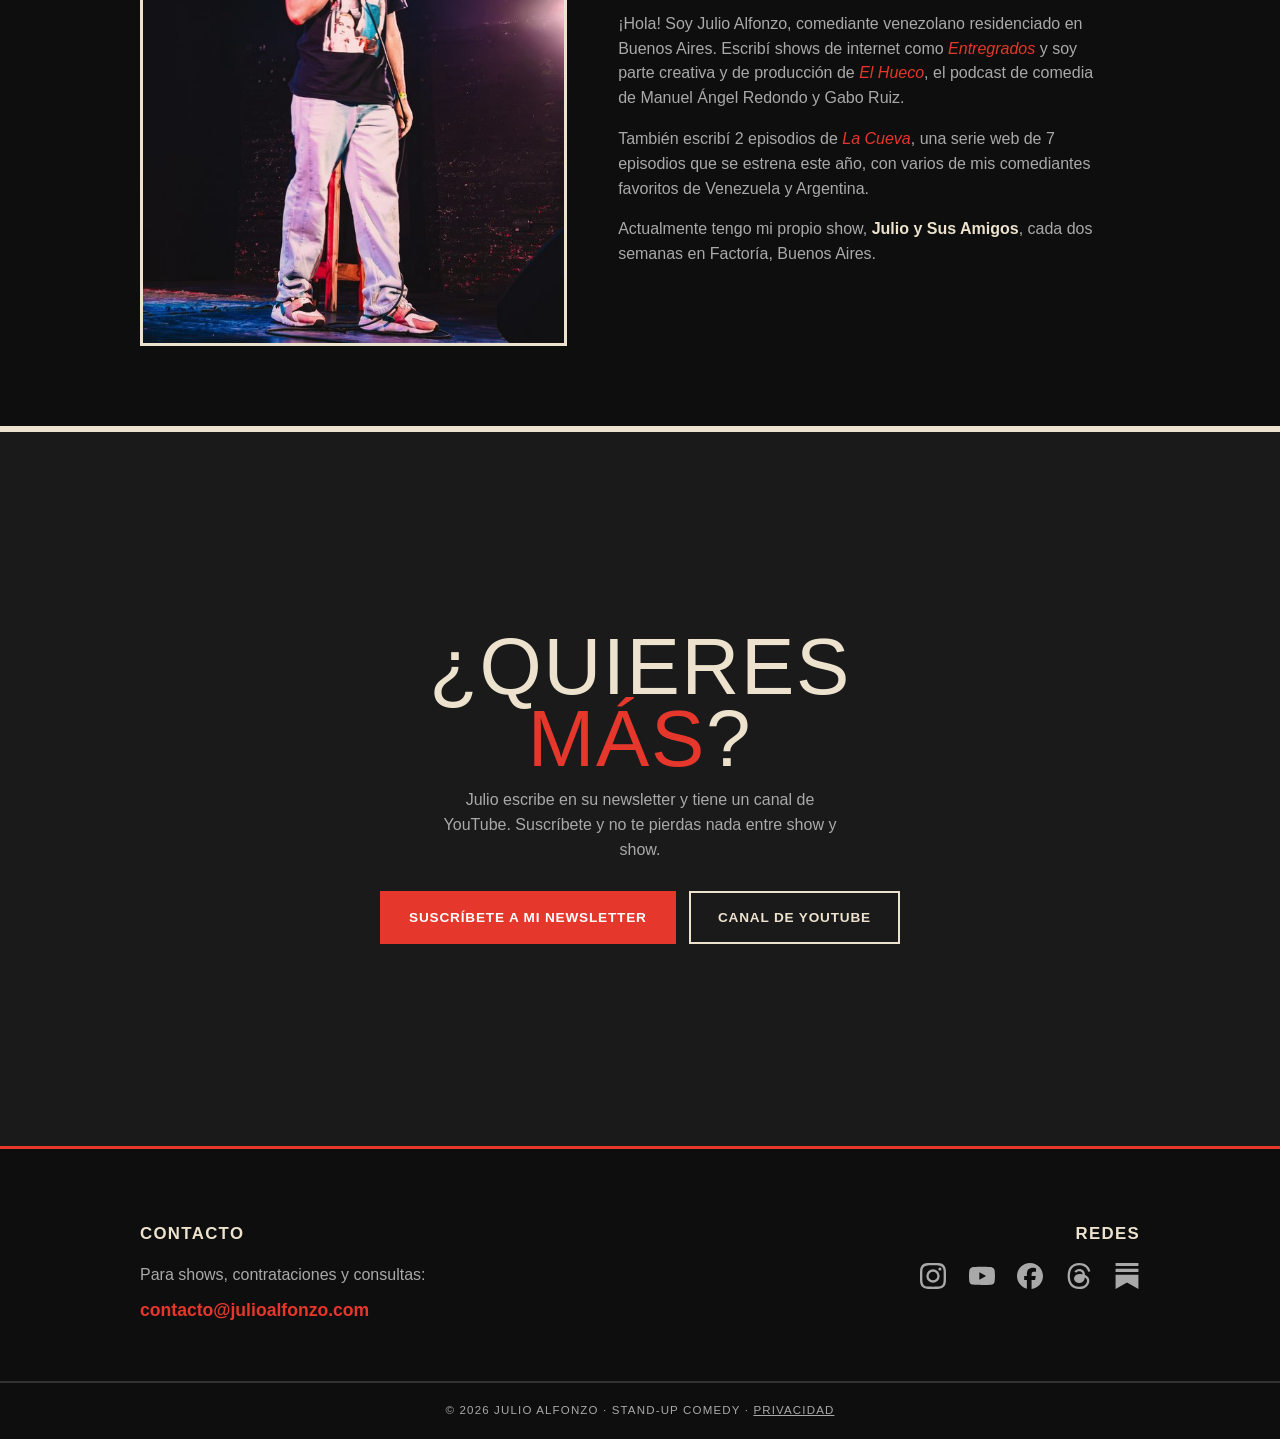
==== commit ffa46c57: "Pixel de Meta siempre activo (para ads) y textos de privacidad honestos - El Pixel se carga y dispar" ====
--- a/index.html
+++ b/index.html
@@ -147,7 +147,7 @@
 </footer>
 
 <div class="cookies" id="cookies" role="dialog" aria-label="Aviso de cookies">
-  <p>Usamos cookies propias y de terceros (Google Analytics, Microsoft Clarity y Meta) para medir el tráfico, entender cómo se usa el sitio y mostrar anuncios. Puedes aceptarlas o rechazarlas. <a href="privacidad.html">Más información</a>.</p>
+  <p>Usamos cookies y píxeles propios y de terceros (Google Analytics, Microsoft Clarity y Meta) para medir el tráfico y mostrar anuncios. Podés aceptar o rechazar las cookies de análisis. <a href="privacidad.html">Más información</a>.</p>
   <div class="cookies__btns">
     <button class="btn btn--linea" type="button" data-cookie="rechazar">Rechazar</button>
     <button class="btn btn--rojo" type="button" data-cookie="aceptar">Aceptar</button>
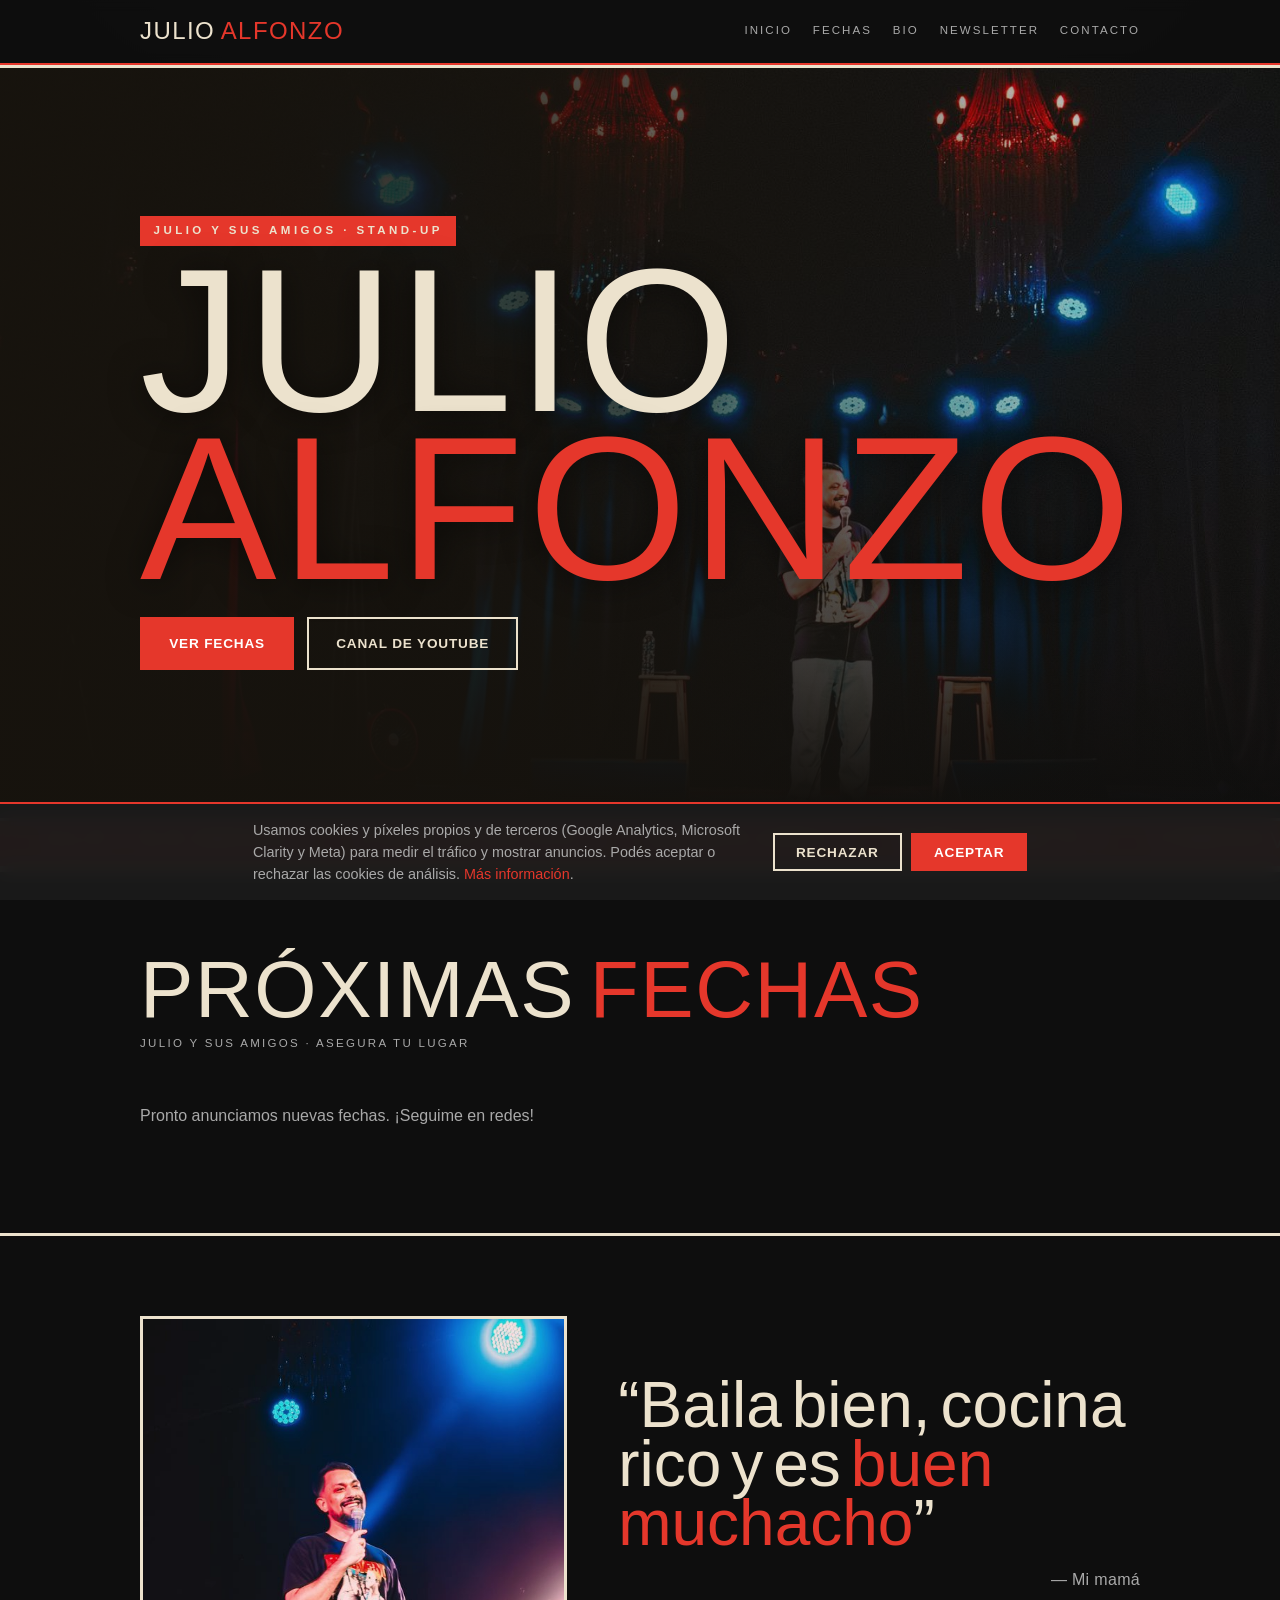
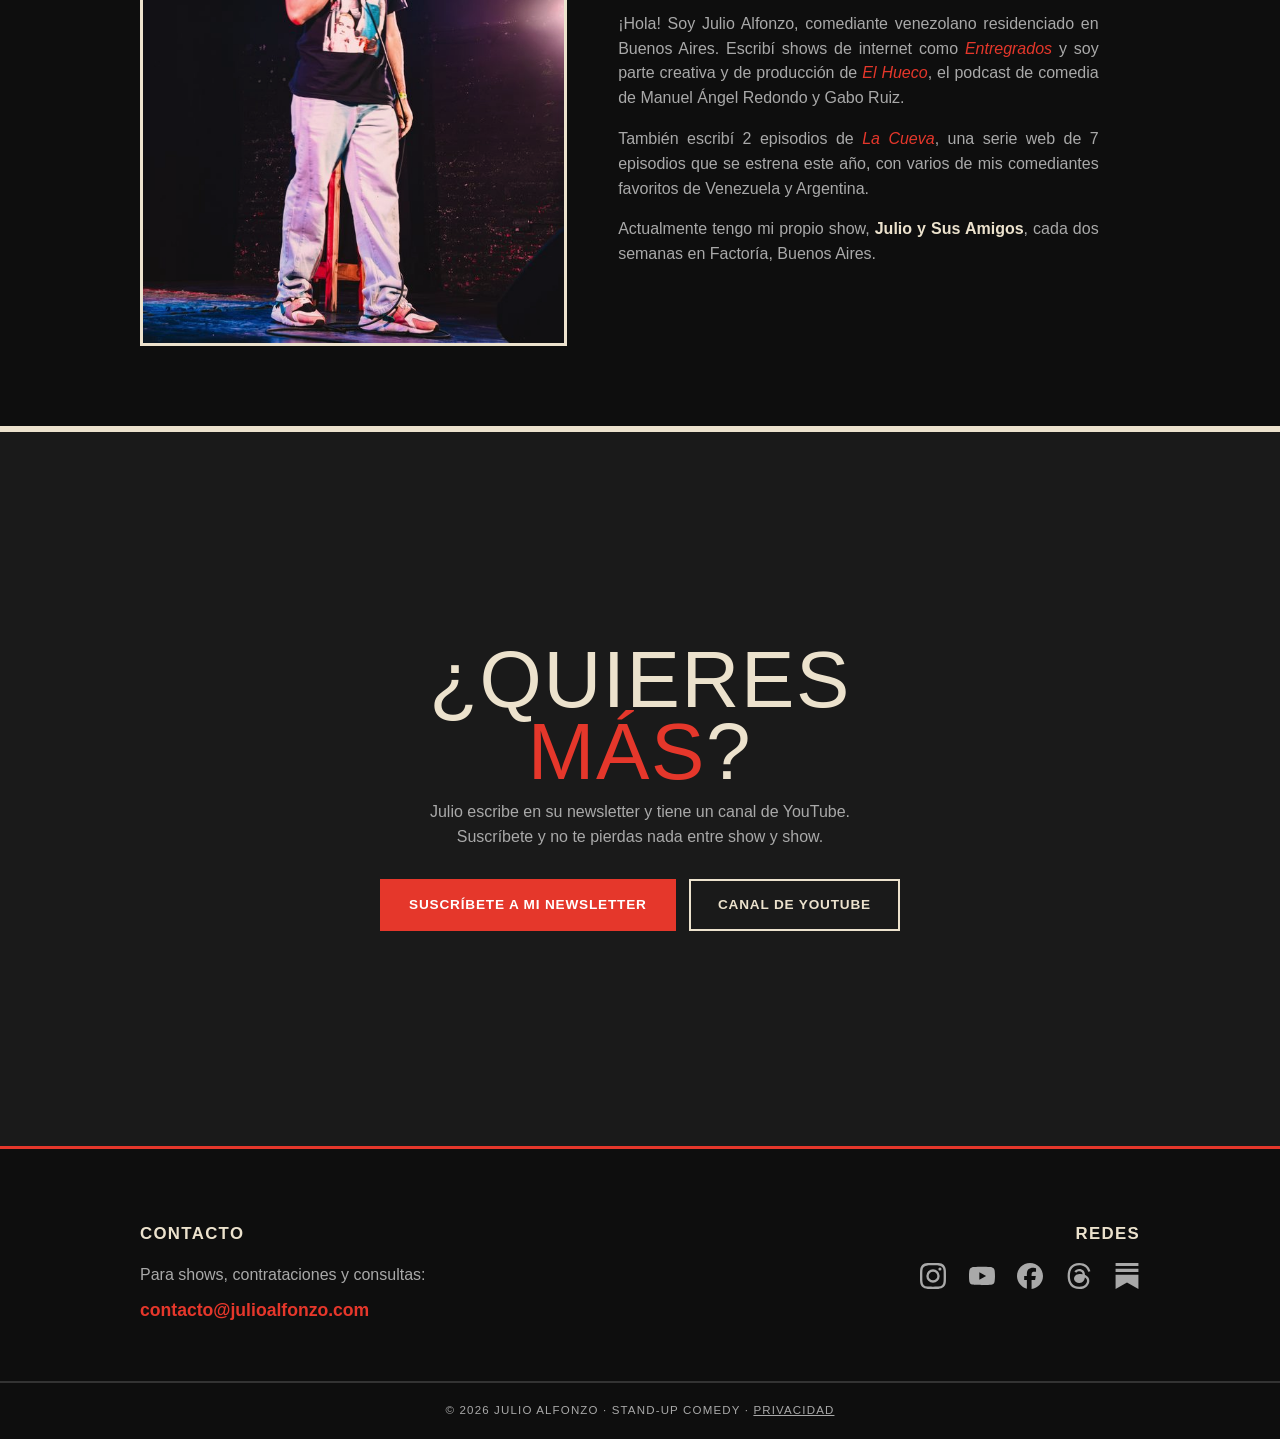
==== commit 13906a6e: "Nueva sección de video con carga diferida - Sección de video con miniatura; YouTube carga solo al da" ====
--- a/index.html
+++ b/index.html
@@ -67,7 +67,7 @@
     <span></span><span></span><span></span>
   </button>
   <div class="nav__links" id="menu">
-    <a href="#inicio">Inicio</a><a href="#fechas">Fechas</a><a href="#sobre">Bio</a><a href="#news">Newsletter</a><a href="#contacto">Contacto</a>
+    <a href="#inicio">Inicio</a><a href="#fechas">Fechas</a><a href="#video" data-nav="video" hidden>Video</a><a href="#sobre">Bio</a><a href="#news">Newsletter</a><a href="#contacto">Contacto</a>
   </div>
 </nav>
 
@@ -78,7 +78,7 @@
     <h1 class="cartel__nombre display">Julio <span>Alfonzo</span><span class="oculto-sr">, comediante de stand-up en vivo</span></h1>
     <div class="cartel__cta">
       <a href="#fechas" class="btn btn--rojo">Ver fechas</a>
-      <a href="https://www.youtube.com/@julitoalfonzo" target="_blank" rel="noopener" class="btn btn--linea">Canal de YouTube</a>
+      <a href="https://www.youtube.com/@julitoalfonzo" target="_blank" rel="noopener" class="btn btn--linea" data-red="youtube">Canal de YouTube</a>
     </div>
   </div>
 </header>
@@ -97,6 +97,20 @@
   <p class="subt">Julio y Sus Amigos · asegura tu lugar</p>
   <div class="fechas" id="fechas-lista" aria-live="polite">
     <p class="ticket__cargando">Cargando fechas…</p>
+  </div>
+</section>
+
+<!-- Video: la miniatura se muestra sola y YouTube recién carga al darle play -->
+<section class="seccion" id="video" hidden>
+  <h2 class="titulo display" id="video-titulo">En <em>vivo</em></h2>
+  <p class="subt" id="video-texto"></p>
+  <div class="video__marco">
+    <button class="video__boton" type="button" id="video-boton" aria-label="Reproducir el video">
+      <img class="video__miniatura" id="video-miniatura" src="" alt="" width="1280" height="720" />
+      <span class="video__play" aria-hidden="true">
+        <svg viewBox="0 0 24 24" focusable="false"><path d="M8 5v14l11-7z"/></svg>
+      </span>
+    </button>
   </div>
 </section>
 
@@ -119,8 +133,8 @@
     <h2 class="titulo display">¿Quieres <em>más</em>?</h2>
     <p>Julio escribe en su newsletter y tiene un canal de YouTube. Suscríbete y no te pierdas nada entre show y show.</p>
     <div class="news__acc">
-      <a class="btn btn--rojo" href="https://esjulioalfonzo.substack.com" target="_blank" rel="noopener">Suscríbete a mi newsletter</a>
-      <a class="btn btn--linea" href="https://www.youtube.com/@julitoalfonzo" target="_blank" rel="noopener">Canal de YouTube</a>
+      <a class="btn btn--rojo" href="https://esjulioalfonzo.substack.com" target="_blank" rel="noopener" data-red="substack">Suscríbete a mi newsletter</a>
+      <a class="btn btn--linea" href="https://www.youtube.com/@julitoalfonzo" target="_blank" rel="noopener" data-red="youtube">Canal de YouTube</a>
     </div>
   </div>
 </section>
@@ -130,16 +144,16 @@
     <div>
       <h3>Contacto</h3>
       <p>Para shows, contrataciones y consultas:</p>
-      <a class="pie__mail" href="mailto:contacto@julioalfonzo.com">contacto@julioalfonzo.com</a>
+      <a class="pie__mail" href="mailto:contacto@julioalfonzo.com" data-contacto="email">contacto@julioalfonzo.com</a>
     </div>
     <div>
       <h3>Redes</h3>
       <div class="pie__redes">
-        <a href="https://www.instagram.com/esjulioalfonzo" target="_blank" rel="noopener" aria-label="Instagram" title="Instagram"><svg viewBox="0 0 24 24" aria-hidden="true"><path d="M12 2.163c3.204 0 3.584.012 4.85.07 3.252.148 4.771 1.691 4.919 4.919.058 1.265.069 1.645.069 4.849 0 3.205-.012 3.584-.069 4.849-.149 3.225-1.664 4.771-4.919 4.919-1.266.058-1.644.07-4.85.07-3.204 0-3.584-.012-4.849-.07-3.26-.149-4.771-1.699-4.919-4.92-.058-1.265-.07-1.644-.07-4.849 0-3.204.013-3.583.07-4.849.149-3.227 1.664-4.771 4.919-4.919 1.266-.057 1.645-.069 4.849-.069zm0-2.163C8.741 0 8.333.014 7.053.072 2.695.272.273 2.69.073 7.052.014 8.333 0 8.741 0 12c0 3.259.014 3.668.072 4.948.2 4.358 2.618 6.78 6.98 6.98 1.281.058 1.689.072 4.948.072 3.259 0 3.668-.014 4.948-.072 4.354-.2 6.782-2.618 6.979-6.98.059-1.28.073-1.689.073-4.948 0-3.259-.014-3.667-.072-4.947-.196-4.354-2.617-6.78-6.979-6.98C15.668.014 15.259 0 12 0zm0 5.838a6.162 6.162 0 1 0 0 12.324 6.162 6.162 0 0 0 0-12.324zM12 16a4 4 0 1 1 0-8 4 4 0 0 1 0 8zm6.406-11.845a1.44 1.44 0 1 0 0 2.881 1.44 1.44 0 0 0 0-2.881z"/></svg></a>
-        <a href="https://www.youtube.com/@julitoalfonzo" target="_blank" rel="noopener" aria-label="YouTube" title="YouTube"><svg viewBox="0 0 24 24" aria-hidden="true"><path d="M23.498 6.186a3.016 3.016 0 0 0-2.122-2.136C19.505 3.545 12 3.545 12 3.545s-7.505 0-9.377.505A3.017 3.017 0 0 0 .502 6.186C0 8.07 0 12 0 12s0 3.93.502 5.814a3.016 3.016 0 0 0 2.122 2.136c1.871.505 9.376.505 9.376.505s7.505 0 9.377-.505a3.015 3.015 0 0 0 2.122-2.136C24 15.93 24 12 24 12s0-3.93-.502-5.814zM9.545 15.568V8.432L15.818 12l-6.273 3.568z"/></svg></a>
-        <a href="https://www.facebook.com/share/18hyE2Q61d/" target="_blank" rel="noopener" aria-label="Facebook" title="Facebook"><svg viewBox="0 0 24 24" aria-hidden="true"><path d="M9.101 23.691v-7.98H6.627v-3.667h2.474v-1.58c0-4.085 1.848-5.978 5.858-5.978.401 0 .955.042 1.468.103a8.68 8.68 0 0 1 1.141.195v3.325a8.623 8.623 0 0 0-.653-.036 26.805 26.805 0 0 0-.733-.009c-.707 0-1.259.096-1.675.309a1.686 1.686 0 0 0-.679.622c-.258.42-.374.995-.374 1.752v1.297h3.919l-.386 2.103-.287 1.564h-3.246v8.245C19.396 23.238 24 18.179 24 12.044c0-6.627-5.373-12-12-12s-12 5.373-12 12c0 5.628 3.874 10.35 9.101 11.647z"/></svg></a>
-        <a href="https://www.threads.net/@esjulioalfonzo" target="_blank" rel="noopener" aria-label="Threads" title="Threads"><svg viewBox="0 0 24 24" aria-hidden="true"><path d="M12.186 24h-.007c-3.581-.024-6.334-1.205-8.184-3.509C2.35 18.44 1.5 15.586 1.472 12.01v-.017c.03-3.579.879-6.43 2.525-8.482C5.845 1.205 8.6.024 12.18 0h.014c2.746.02 5.043.725 6.826 2.098 1.677 1.291 2.858 3.13 3.509 5.467l-2.04.569c-1.104-3.96-3.898-5.984-8.304-6.015-2.91.022-5.11.936-6.54 2.717C4.307 6.504 3.616 8.914 3.589 12c.027 3.086.718 5.496 2.057 7.166 1.43 1.781 3.631 2.695 6.54 2.717 2.623-.02 4.358-.631 5.8-2.045 1.647-1.613 1.618-3.593 1.09-4.798-.31-.71-.873-1.3-1.634-1.75-.192 1.352-.622 2.446-1.284 3.272-.886 1.102-2.14 1.704-3.73 1.79-1.202.065-2.361-.218-3.259-.801-1.063-.689-1.685-1.74-1.752-2.964-.065-1.19.408-2.285 1.33-3.082.88-.76 2.119-1.207 3.583-1.291a13.853 13.853 0 0 1 3.02.142c-.126-.742-.375-1.332-.75-1.757-.513-.586-1.308-.883-2.359-.89h-.029c-.844 0-1.992.232-2.721 1.32L7.734 7.847c.98-1.454 2.568-2.256 4.478-2.256h.044c3.194.02 5.097 1.975 5.287 5.388.108.046.216.094.321.142 1.49.7 2.58 1.761 3.154 3.07.797 1.82.871 4.79-1.548 7.158-1.85 1.81-4.094 2.628-7.277 2.65z"/></svg></a>
-        <a href="https://esjulioalfonzo.substack.com" target="_blank" rel="noopener" aria-label="Newsletter en Substack" title="Newsletter"><svg viewBox="0 0 24 24" aria-hidden="true"><path d="M22.539 8.242H1.46V5.406h21.08v2.836zM1.46 10.812V24L12 18.11 22.54 24V10.812H1.46zM22.54 0H1.46v2.836h21.08V0z"/></svg></a>
+        <a href="https://www.instagram.com/esjulioalfonzo" target="_blank" rel="noopener" aria-label="Instagram" title="Instagram" data-red="instagram"><svg viewBox="0 0 24 24" aria-hidden="true"><path d="M12 2.163c3.204 0 3.584.012 4.85.07 3.252.148 4.771 1.691 4.919 4.919.058 1.265.069 1.645.069 4.849 0 3.205-.012 3.584-.069 4.849-.149 3.225-1.664 4.771-4.919 4.919-1.266.058-1.644.07-4.85.07-3.204 0-3.584-.012-4.849-.07-3.26-.149-4.771-1.699-4.919-4.92-.058-1.265-.07-1.644-.07-4.849 0-3.204.013-3.583.07-4.849.149-3.227 1.664-4.771 4.919-4.919 1.266-.057 1.645-.069 4.849-.069zm0-2.163C8.741 0 8.333.014 7.053.072 2.695.272.273 2.69.073 7.052.014 8.333 0 8.741 0 12c0 3.259.014 3.668.072 4.948.2 4.358 2.618 6.78 6.98 6.98 1.281.058 1.689.072 4.948.072 3.259 0 3.668-.014 4.948-.072 4.354-.2 6.782-2.618 6.979-6.98.059-1.28.073-1.689.073-4.948 0-3.259-.014-3.667-.072-4.947-.196-4.354-2.617-6.78-6.979-6.98C15.668.014 15.259 0 12 0zm0 5.838a6.162 6.162 0 1 0 0 12.324 6.162 6.162 0 0 0 0-12.324zM12 16a4 4 0 1 1 0-8 4 4 0 0 1 0 8zm6.406-11.845a1.44 1.44 0 1 0 0 2.881 1.44 1.44 0 0 0 0-2.881z"/></svg></a>
+        <a href="https://www.youtube.com/@julitoalfonzo" target="_blank" rel="noopener" aria-label="YouTube" title="YouTube" data-red="youtube"><svg viewBox="0 0 24 24" aria-hidden="true"><path d="M23.498 6.186a3.016 3.016 0 0 0-2.122-2.136C19.505 3.545 12 3.545 12 3.545s-7.505 0-9.377.505A3.017 3.017 0 0 0 .502 6.186C0 8.07 0 12 0 12s0 3.93.502 5.814a3.016 3.016 0 0 0 2.122 2.136c1.871.505 9.376.505 9.376.505s7.505 0 9.377-.505a3.015 3.015 0 0 0 2.122-2.136C24 15.93 24 12 24 12s0-3.93-.502-5.814zM9.545 15.568V8.432L15.818 12l-6.273 3.568z"/></svg></a>
+        <a href="https://www.facebook.com/share/18hyE2Q61d/" target="_blank" rel="noopener" aria-label="Facebook" title="Facebook" data-red="facebook"><svg viewBox="0 0 24 24" aria-hidden="true"><path d="M9.101 23.691v-7.98H6.627v-3.667h2.474v-1.58c0-4.085 1.848-5.978 5.858-5.978.401 0 .955.042 1.468.103a8.68 8.68 0 0 1 1.141.195v3.325a8.623 8.623 0 0 0-.653-.036 26.805 26.805 0 0 0-.733-.009c-.707 0-1.259.096-1.675.309a1.686 1.686 0 0 0-.679.622c-.258.42-.374.995-.374 1.752v1.297h3.919l-.386 2.103-.287 1.564h-3.246v8.245C19.396 23.238 24 18.179 24 12.044c0-6.627-5.373-12-12-12s-12 5.373-12 12c0 5.628 3.874 10.35 9.101 11.647z"/></svg></a>
+        <a href="https://www.threads.net/@esjulioalfonzo" target="_blank" rel="noopener" aria-label="Threads" title="Threads" data-red="threads"><svg viewBox="0 0 24 24" aria-hidden="true"><path d="M12.186 24h-.007c-3.581-.024-6.334-1.205-8.184-3.509C2.35 18.44 1.5 15.586 1.472 12.01v-.017c.03-3.579.879-6.43 2.525-8.482C5.845 1.205 8.6.024 12.18 0h.014c2.746.02 5.043.725 6.826 2.098 1.677 1.291 2.858 3.13 3.509 5.467l-2.04.569c-1.104-3.96-3.898-5.984-8.304-6.015-2.91.022-5.11.936-6.54 2.717C4.307 6.504 3.616 8.914 3.589 12c.027 3.086.718 5.496 2.057 7.166 1.43 1.781 3.631 2.695 6.54 2.717 2.623-.02 4.358-.631 5.8-2.045 1.647-1.613 1.618-3.593 1.09-4.798-.31-.71-.873-1.3-1.634-1.75-.192 1.352-.622 2.446-1.284 3.272-.886 1.102-2.14 1.704-3.73 1.79-1.202.065-2.361-.218-3.259-.801-1.063-.689-1.685-1.74-1.752-2.964-.065-1.19.408-2.285 1.33-3.082.88-.76 2.119-1.207 3.583-1.291a13.853 13.853 0 0 1 3.02.142c-.126-.742-.375-1.332-.75-1.757-.513-.586-1.308-.883-2.359-.89h-.029c-.844 0-1.992.232-2.721 1.32L7.734 7.847c.98-1.454 2.568-2.256 4.478-2.256h.044c3.194.02 5.097 1.975 5.287 5.388.108.046.216.094.321.142 1.49.7 2.58 1.761 3.154 3.07.797 1.82.871 4.79-1.548 7.158-1.85 1.81-4.094 2.628-7.277 2.65z"/></svg></a>
+        <a href="https://esjulioalfonzo.substack.com" target="_blank" rel="noopener" aria-label="Newsletter en Substack" title="Newsletter" data-red="substack"><svg viewBox="0 0 24 24" aria-hidden="true"><path d="M22.539 8.242H1.46V5.406h21.08v2.836zM1.46 10.812V24L12 18.11 22.54 24V10.812H1.46zM22.54 0H1.46v2.836h21.08V0z"/></svg></a>
       </div>
     </div>
   </div>
--- a/css/estilos.css
+++ b/css/estilos.css
@@ -8,6 +8,9 @@
     --rojo: #e5372b; --rojo-osc: #c22a20; --humo: #a9a9a9; --borde: #333333;
     --display: "Bebas Neue", "Haettenschweiler", "Impact", "Arial Narrow", sans-serif;
     --ancho: 1080px;
+    /* Margen lateral interno: define dónde arranca el contenido en todas las
+       secciones (barra, portada, fechas, bio y pie quedan alineados entre sí). */
+    --margen: clamp(1rem, 4vw, 2.5rem);
   }
   * { box-sizing: border-box; margin: 0; padding: 0; }
   html { scroll-behavior: smooth; scroll-padding-top: 64px; }
@@ -24,7 +27,7 @@
   .oculto-sr { position: absolute; width: 1px; height: 1px; padding: 0; margin: -1px; overflow: hidden; clip: rect(0,0,0,0); white-space: nowrap; border: 0; }
 
   .nav { position: sticky; top: 0; z-index: 40; display: flex; align-items: center; justify-content: space-between;
-    padding: 0.8rem max(clamp(1rem, 4vw, 2.5rem), calc((100% - var(--ancho)) / 2)); background: color-mix(in srgb, var(--tinta) 90%, transparent);
+    padding: 0.8rem max(var(--margen), calc((100% - var(--ancho)) / 2 + var(--margen))); background: color-mix(in srgb, var(--tinta) 90%, transparent);
     backdrop-filter: blur(6px); border-bottom: 2px solid var(--rojo); }
   .nav__logo { font-family: var(--display); font-size: 1.5rem; letter-spacing: 0.06em; }
   .nav__logo b { color: var(--rojo); font-weight: 400; }
@@ -37,7 +40,9 @@
   .nav__toggle[aria-expanded="true"] span:nth-child(1) { transform: translateY(7px) rotate(45deg); }
   .nav__toggle[aria-expanded="true"] span:nth-child(2) { opacity: 0; }
   .nav__toggle[aria-expanded="true"] span:nth-child(3) { transform: translateY(-7px) rotate(-45deg); }
-  @media (max-width: 640px) {
+  /* Con seis secciones, en pantallas medianas conviene el menú desplegable
+     para que los enlaces no se corten en dos líneas. */
+  @media (max-width: 820px) {
     .nav__toggle { display: block; }
     .nav__links { position: absolute; top: 100%; left: 0; right: 0; flex-direction: column; gap: 0;
       background: color-mix(in srgb, var(--tinta) 96%, transparent); backdrop-filter: blur(8px);
@@ -48,7 +53,7 @@
 
   /* ---------- Hero (letras grandes sobre la foto de fondo) ---------- */
   .cartel { position: relative; min-height: 84vh; min-height: 84dvh; display: flex; align-items: center;
-    padding: clamp(3rem, 6vw, 5rem) clamp(1rem, 4vw, 2.5rem); border-top: 3px solid var(--hueso); border-bottom: 3px solid var(--hueso); overflow: hidden; }
+    padding: clamp(3rem, 6vw, 5rem) var(--margen); border-top: 3px solid var(--hueso); border-bottom: 3px solid var(--hueso); overflow: hidden; }
   .cartel__bg { position: absolute; inset: 0; z-index: 0; background-size: 130%; background-position: 4% 62%; background-repeat: no-repeat; }
   .cartel__bg::after { content: ""; position: absolute; inset: 0;
     background: linear-gradient(90deg, rgba(23,19,13,0.95) 0%, rgba(23,19,13,0.8) 42%, rgba(23,19,13,0.33) 78%, rgba(23,19,13,0.12) 100%),
@@ -58,7 +63,7 @@
     .cartel__bg { background-size: cover; background-position: center 28%; }
     .cartel__bg::after { background: linear-gradient(180deg, rgba(23,19,13,0.35) 0%, rgba(23,19,13,0.55) 45%, rgba(23,19,13,0.9) 82%, var(--tinta) 100%); }
   }
-  .cartel__marco { position: relative; z-index: 2; max-width: var(--ancho); margin: 0 auto; width: 100%; }
+  .cartel__marco { position: relative; z-index: 2; max-width: calc(var(--ancho) - var(--margen) * 2); margin: 0 auto; width: 100%; }
   .cartel__eyebrow { display: inline-block; font-size: 0.72rem; letter-spacing: 0.3em; text-transform: uppercase;
     color: var(--hueso); background: var(--rojo); padding: 0.4rem 0.85rem; margin-bottom: 1.2rem; font-weight: 800; }
   .cartel__nombre { font-size: clamp(4rem, 16vw, 15rem); color: var(--hueso); margin-bottom: 1rem; line-height: 0.82; text-shadow: 0 2px 34px rgba(0,0,0,0.55); }
@@ -81,7 +86,7 @@
   @keyframes correr { to { transform: translateX(-50%); } }
   @media (prefers-reduced-motion: reduce) { .marquesina__pista { animation: none; } }
 
-  .seccion { position: relative; max-width: var(--ancho); margin: 0 auto; padding: clamp(3rem, 7vw, 5.5rem) clamp(1rem, 4vw, 2.5rem); }
+  .seccion { position: relative; max-width: var(--ancho); margin: 0 auto; padding: clamp(3rem, 7vw, 5.5rem) var(--margen); }
   .seccion::before { content: ""; position: absolute; top: 0; left: 50%; transform: translateX(-50%); width: 100vw; height: 3px; background: var(--hueso); }
   .titulo { font-size: clamp(2.6rem, 8vw, 5rem); color: var(--hueso); margin-bottom: 0.4rem; }
   .titulo em { color: var(--rojo); font-style: normal; }
@@ -94,7 +99,10 @@
   .ticket__fecha { text-align: center; border-right: 2px dashed var(--borde); padding-right: 1rem; }
   .ticket__dia { font-family: var(--display); font-size: 3.4rem; line-height: 0.85; color: var(--rojo); }
   .ticket__mes { text-transform: uppercase; letter-spacing: 0.2em; font-size: 0.7rem; color: var(--humo); }
-  .ticket__ciudad { font-size: 1.6rem; font-weight: 800; text-transform: uppercase; letter-spacing: 0.01em; }
+  .ticket__ciudad { font-size: 1.6rem; font-weight: 800; text-transform: uppercase; letter-spacing: 0.01em; line-height: 1.15; }
+  /* El país acompaña a la ciudad: más chico y discreto, nunca se parte */
+  .ticket__pais { display: inline-block; font-size: 0.52em; font-weight: 700; letter-spacing: 0.14em;
+    color: var(--humo); white-space: nowrap; vertical-align: 0.28em; }
   .ticket__lugar { color: var(--humo); font-size: 0.9rem; }
   .ticket__estado { font-size: 0.68rem; letter-spacing: 0.1em; text-transform: uppercase; font-weight: 800; padding: 0.26rem 0.7rem; margin-top: 0.4rem; display: inline-block;
     background: rgba(229,55,43,0.14); color: #ff6a5d; }
@@ -102,10 +110,28 @@
     .ticket { grid-template-columns: 84px 1fr; grid-template-areas: "fecha info" "acc acc"; row-gap: 1rem; }
     .ticket__fecha { grid-area: fecha; } .ticket__acc { grid-area: acc; }
     .ticket__acc .btn { width: 100%; text-align: center; } .ticket__dia { font-size: 2.6rem; }
+    .ticket__ciudad { font-size: 1.35rem; }
+    /* En pantallas chicas el país va en su propia línea, más pequeño */
+    .ticket__pais { display: block; font-size: 0.62rem; vertical-align: 0; margin-top: 0.15rem; }
   }
 
+  /* ---------- Video ---------- */
+  .video__marco { position: relative; aspect-ratio: 16 / 9; border: 3px solid var(--hueso);
+    overflow: hidden; background: #000; margin-top: 0.6rem; }
+  .video__boton { display: block; width: 100%; height: 100%; padding: 0; border: 0;
+    background: none; cursor: pointer; position: relative; }
+  .video__miniatura { width: 100%; height: 100%; object-fit: cover; opacity: 0.82; transition: opacity 0.25s, transform 0.4s; }
+  .video__boton:hover .video__miniatura { opacity: 1; transform: scale(1.02); }
+  .video__play { position: absolute; inset: 0; margin: auto; width: 84px; height: 84px; border-radius: 50%;
+    background: var(--rojo); display: flex; align-items: center; justify-content: center;
+    box-shadow: 0 6px 26px rgba(0,0,0,0.5); transition: transform 0.2s, background 0.2s; }
+  .video__play svg { width: 42px; height: 42px; fill: #fff; margin-left: 4px; }
+  .video__boton:hover .video__play { transform: scale(1.08); background: var(--rojo-osc); }
+  .video__marco iframe { position: absolute; inset: 0; width: 100%; height: 100%; border: 0; }
+  @media (max-width: 680px) { .video__play { width: 62px; height: 62px; } .video__play svg { width: 30px; height: 30px; } }
+
   .sobre { border-top: 3px solid var(--hueso); border-bottom: 3px solid var(--hueso); }
-  .sobre__grid { max-width: var(--ancho); margin: 0 auto; padding: clamp(3rem,7vw,5rem) clamp(1rem,4vw,2.5rem);
+  .sobre__grid { max-width: var(--ancho); margin: 0 auto; padding: clamp(3rem,7vw,5rem) var(--margen);
     display: grid; grid-template-columns: 0.9fr 1.1fr; gap: clamp(2rem,4vw,3.5rem); align-items: center; }
   .sobre__foto { position: relative; align-self: center; aspect-ratio: 2 / 3; width: 100%; max-width: 460px; max-height: min(70vh, 700px); margin: 0 auto; border: 3px solid var(--hueso); overflow: hidden; }
   .sobre__foto img { width: 100%; height: 100%; object-fit: cover; object-position: center top; filter: grayscale(0.1) contrast(1.03); }
@@ -113,7 +139,8 @@
   .sobre__cita { font-family: var(--display); font-size: clamp(2.4rem, 5.5vw, 4rem); line-height: 0.92; color: var(--hueso); margin-bottom: 1.5rem; }
   .sobre__cita b { color: var(--rojo); font-weight: 400; }
   .sobre__cita cite { display: block; text-align: right; font-family: "Helvetica Neue", Arial, sans-serif; font-style: normal; text-transform: none; font-size: 1rem; letter-spacing: 0.02em; color: var(--humo); margin-top: 1.1rem; }
-  .sobre__texto p { color: var(--humo); margin-bottom: 1rem; max-width: 54ch; }
+  .sobre__texto p { color: var(--humo); margin-bottom: 1rem; max-width: 54ch;
+    text-align: justify; text-justify: inter-word; hyphens: auto; }
   .sobre__texto strong { color: var(--hueso); }
   .sobre__texto em { color: var(--rojo); font-style: italic; }
   @media (max-width: 820px) { .sobre__grid { grid-template-columns: 1fr; } .sobre__foto { max-width: 74vw; max-height: none; } }
@@ -123,10 +150,10 @@
     display: flex; align-items: center; min-height: 80vh; }
   .news__in { max-width: 700px; margin: 0 auto; padding: clamp(3rem,7vw,5rem) 1.5rem; }
   .news .titulo { color: var(--hueso); }
-  .news p { color: var(--humo); margin: 0.6rem auto 1.8rem; max-width: 46ch; }
+  .news p { color: var(--humo); margin: 0.6rem auto 1.8rem; max-width: 58ch; text-wrap: balance; }
   .news__acc { display: flex; gap: 0.8rem; justify-content: center; flex-wrap: wrap; }
 
-  .pie { max-width: var(--ancho); margin: 0 auto; padding: clamp(3rem,6vw,4.5rem) clamp(1rem,4vw,2.5rem) 2.5rem; display: grid; grid-template-columns: 1fr 1fr; gap: 2.5rem; }
+  .pie { max-width: var(--ancho); margin: 0 auto; padding: clamp(3rem,6vw,4.5rem) var(--margen) 2.5rem; display: grid; grid-template-columns: 1fr 1fr; gap: 2.5rem; }
   .pie h3 { font-family: "Helvetica Neue", Helvetica, Arial, sans-serif; font-weight: 800; text-transform: uppercase;
     font-size: 1.05rem; letter-spacing: 0.08em; color: var(--hueso); margin-bottom: 1rem; }
   .pie p { color: var(--humo); margin-bottom: 0.6rem; }
@@ -137,7 +164,7 @@
   .pie__redes svg { width: 26px; height: 26px; fill: currentColor; display: block; }
   .pie > div:last-child { text-align: right; }
   .pie > div:last-child .pie__redes { justify-content: flex-end; }
-  .pie__copy { border-top: 2px solid var(--borde); margin-top: 1rem; padding: 1.2rem clamp(1rem,4vw,2.5rem); text-align: center; color: var(--humo); font-size: 0.72rem; letter-spacing: 0.1em; text-transform: uppercase; }
+  .pie__copy { border-top: 2px solid var(--borde); margin-top: 1rem; padding: 1.2rem var(--margen); text-align: center; color: var(--humo); font-size: 0.72rem; letter-spacing: 0.1em; text-transform: uppercase; }
   .pie__copy a { color: var(--humo); text-decoration: underline; }
   .pie__copy a:hover { color: var(--rojo); }
   @media (max-width: 640px) { .pie { grid-template-columns: 1fr; }
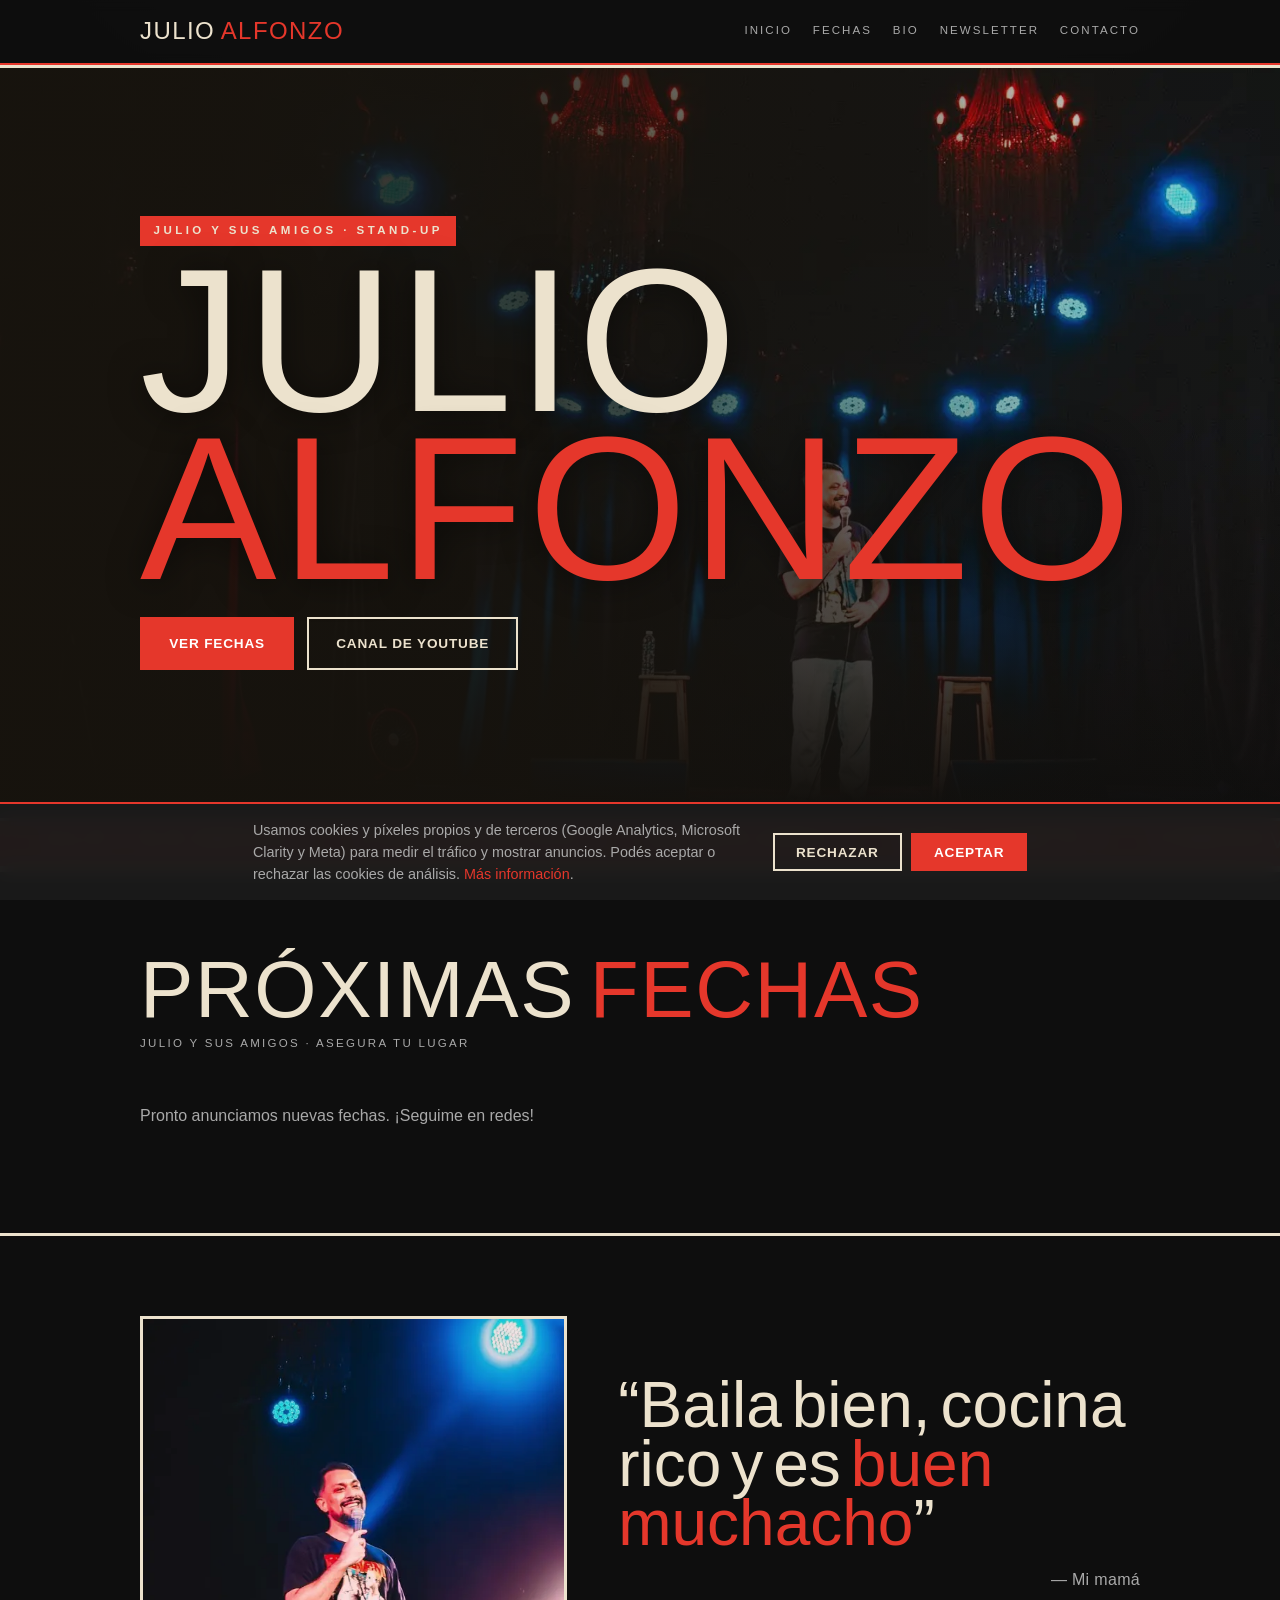
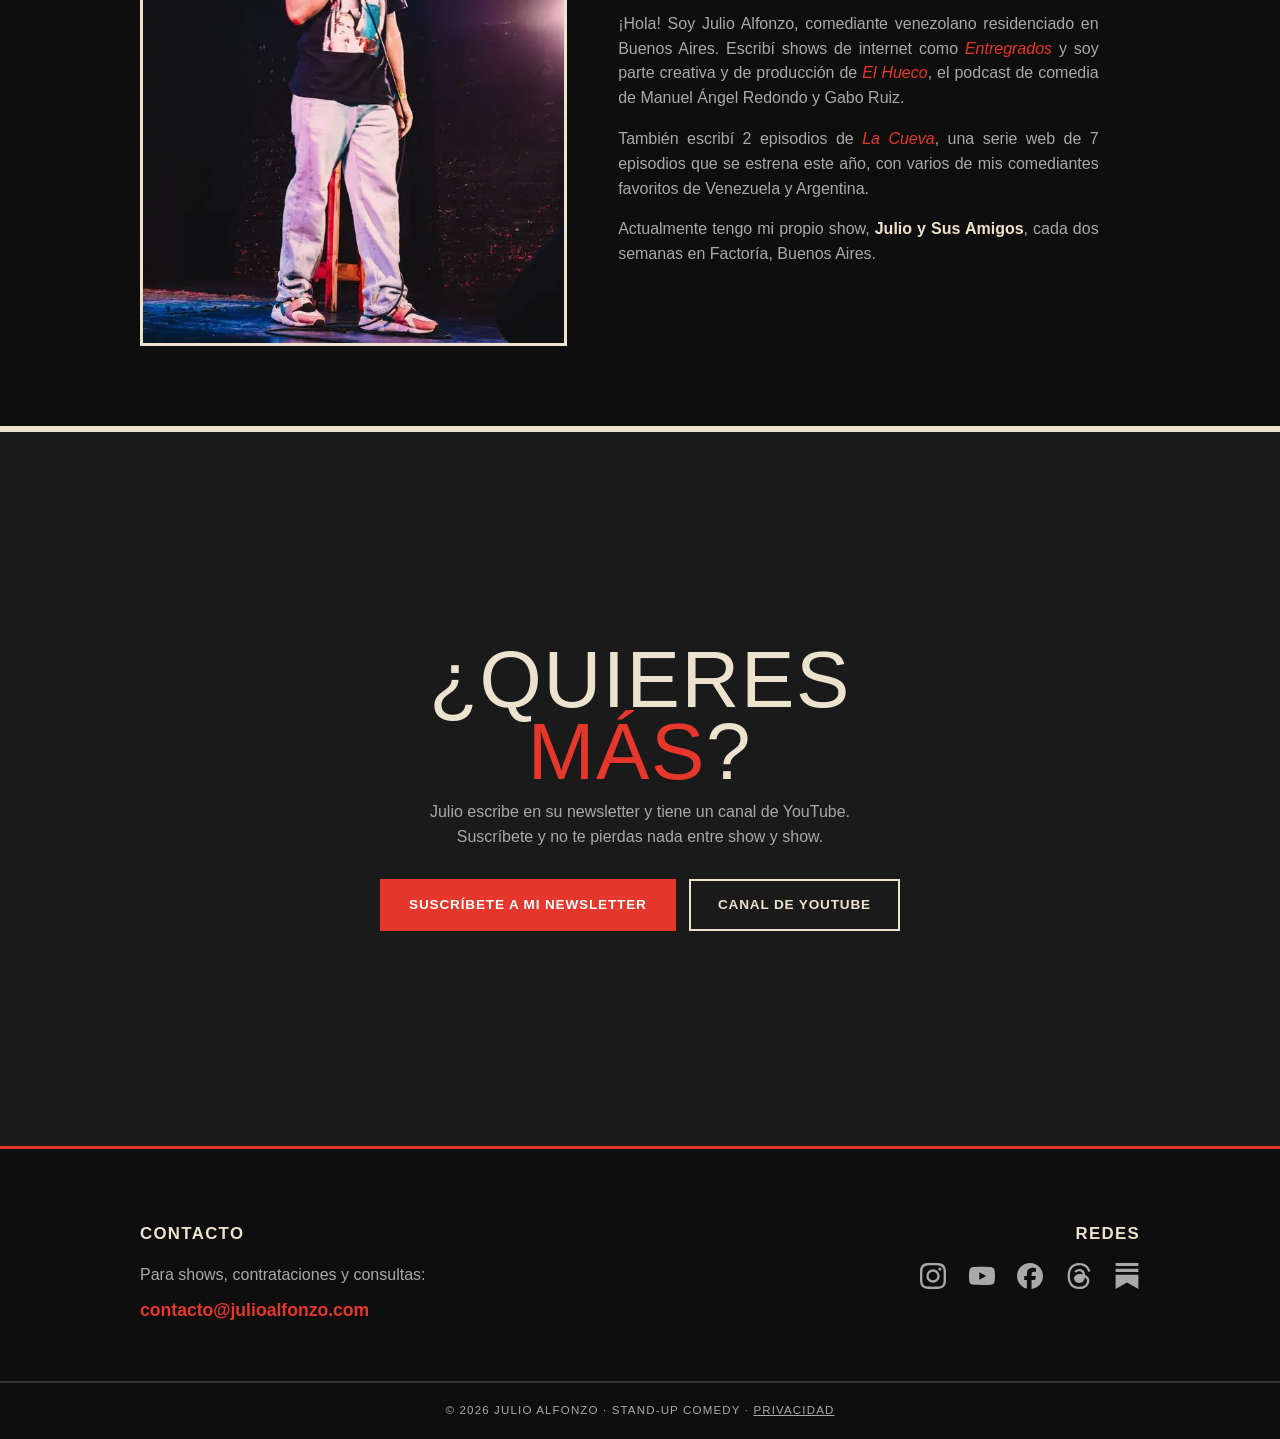
==== commit 7eb18a1c: "Servir la portada y la bio en WebP, con respaldo JPEG Las fotos pasan de 250 KB a 87 KB en total (-6" ====
--- a/index.html
+++ b/index.html
@@ -116,7 +116,7 @@
 
 <section class="sobre" id="sobre">
   <div class="sobre__grid">
-    <div class="sobre__foto"><img src="img/bio.jpg" alt="Julio Alfonzo en vivo" title="Julio Alfonzo" width="600" height="900" loading="lazy" /></div>
+    <div class="sobre__foto"><picture><source srcset="img/bio.webp" type="image/webp" /><img src="img/bio.jpg" alt="Julio Alfonzo en vivo" title="Julio Alfonzo" width="600" height="900" loading="lazy" /></picture></div>
     <div>
       <blockquote class="sobre__cita">“Baila bien, cocina rico y es <b>buen muchacho</b>”<cite>— Mi mamá</cite></blockquote>
       <div class="sobre__texto">
--- a/css/estilos.css
+++ b/css/estilos.css
@@ -33,7 +33,7 @@
   .nav__logo b { color: var(--rojo); font-weight: 400; }
   .nav__links { display: flex; gap: 1.3rem; font-size: 0.72rem; letter-spacing: 0.18em; text-transform: uppercase; }
   .nav__links a { color: var(--humo); transition: color 0.2s; }
-  .nav__links a:hover { color: var(--rojo); }
+  .nav__links a:hover, .nav__links a:focus-visible { color: var(--rojo); }
   .nav__toggle { display: none; background: none; border: 0; cursor: pointer; width: 34px; height: 28px; position: relative; }
   .nav__toggle span { position: absolute; left: 3px; right: 3px; height: 2px; background: var(--hueso); transition: transform 0.25s, opacity 0.25s; }
   .nav__toggle span:nth-child(1) { top: 6px; } .nav__toggle span:nth-child(2) { top: 13px; } .nav__toggle span:nth-child(3) { top: 20px; }
@@ -75,9 +75,9 @@
   .btn { display: inline-block; padding: 0.85rem 1.7rem; font-weight: 800; font-size: 0.85rem; letter-spacing: 0.06em; text-transform: uppercase;
     border: 2px solid transparent; cursor: pointer; transition: transform 0.15s, background 0.2s, color 0.2s; }
   .btn--rojo { background: var(--rojo); color: #fff; }
-  .btn--rojo:hover { background: var(--rojo-osc); transform: translateY(-2px); }
+  .btn--rojo:hover, .btn--rojo:focus-visible { background: var(--rojo-osc); transform: translateY(-2px); }
   .btn--linea { border-color: var(--hueso); color: var(--hueso); background: transparent; }
-  .btn--linea:hover { background: var(--hueso); color: var(--tinta); }
+  .btn--linea:hover, .btn--linea:focus-visible { background: var(--hueso); color: var(--tinta); }
 
   /* ---------- Marquesina a todo el ancho (v1) ---------- */
   .marquesina { background: var(--rojo); color: var(--hueso); border-bottom: 3px solid var(--hueso); overflow: hidden; padding: 0.6rem 0; }
@@ -121,12 +121,12 @@
   .video__boton { display: block; width: 100%; height: 100%; padding: 0; border: 0;
     background: none; cursor: pointer; position: relative; }
   .video__miniatura { width: 100%; height: 100%; object-fit: cover; opacity: 0.82; transition: opacity 0.25s, transform 0.4s; }
-  .video__boton:hover .video__miniatura { opacity: 1; transform: scale(1.02); }
+  .video__boton:hover .video__miniatura, .video__boton:focus-visible .video__miniatura { opacity: 1; transform: scale(1.02); }
   .video__play { position: absolute; inset: 0; margin: auto; width: 84px; height: 84px; border-radius: 50%;
     background: var(--rojo); display: flex; align-items: center; justify-content: center;
     box-shadow: 0 6px 26px rgba(0,0,0,0.5); transition: transform 0.2s, background 0.2s; }
   .video__play svg { width: 42px; height: 42px; fill: #fff; margin-left: 4px; }
-  .video__boton:hover .video__play { transform: scale(1.08); background: var(--rojo-osc); }
+  .video__boton:hover .video__play, .video__boton:focus-visible .video__play { transform: scale(1.08); background: var(--rojo-osc); }
   .video__marco iframe { position: absolute; inset: 0; width: 100%; height: 100%; border: 0; }
   @media (max-width: 680px) { .video__play { width: 62px; height: 62px; } .video__play svg { width: 30px; height: 30px; } }
 
@@ -160,13 +160,13 @@
   .pie__mail { color: var(--rojo); font-weight: 700; font-size: 1.1rem; }
   .pie__redes { display: flex; flex-wrap: wrap; gap: 1.4rem; align-items: center; }
   .pie__redes a { color: var(--humo); display: inline-flex; transition: color 0.2s, transform 0.2s; }
-  .pie__redes a:hover { color: var(--rojo); transform: translateY(-2px); }
+  .pie__redes a:hover, .pie__redes a:focus-visible { color: var(--rojo); transform: translateY(-2px); }
   .pie__redes svg { width: 26px; height: 26px; fill: currentColor; display: block; }
   .pie > div:last-child { text-align: right; }
   .pie > div:last-child .pie__redes { justify-content: flex-end; }
   .pie__copy { border-top: 2px solid var(--borde); margin-top: 1rem; padding: 1.2rem var(--margen); text-align: center; color: var(--humo); font-size: 0.72rem; letter-spacing: 0.1em; text-transform: uppercase; }
   .pie__copy a { color: var(--humo); text-decoration: underline; }
-  .pie__copy a:hover { color: var(--rojo); }
+  .pie__copy a:hover, .pie__copy a:focus-visible { color: var(--rojo); }
   @media (max-width: 640px) { .pie { grid-template-columns: 1fr; }
     .pie > div:last-child { text-align: left; } .pie > div:last-child .pie__redes { justify-content: flex-start; } }
 
@@ -182,4 +182,21 @@
   .cookies__btns { display: flex; gap: 0.6rem; }
   .cookies .btn { padding: 0.6rem 1.3rem; }
   .ticket__cargando, .ticket__vacio { color: var(--humo); padding: 1rem 0; }
-  .cartel__bg { background-image: url('../img/hero.jpg'); }
+  /* La primera línea es el respaldo para navegadores sin WebP;
+     la segunda hace que los que sí lo soportan bajen 58 KB en vez de 193 KB. */
+  .cartel__bg { background-image: url('../img/hero.jpg');
+    background-image: image-set(url('../img/hero.webp') type('image/webp'),
+                                url('../img/hero.jpg') type('image/jpeg')); }
+
+
+  /* ---------- Foco del teclado ----------
+     El contorno por defecto del navegador es casi negro sobre el fondo
+     negro del sitio: invisible. Se reemplaza por uno fino color hueso.
+     Va con :focus-visible, así aparece al navegar con Tab pero no al
+     hacer clic con el mouse. Además, los elementos con :hover repiten
+     ese mismo efecto al enfocarse (ver las reglas de arriba), de modo
+     que el menú y los botones también se ponen rojos con el teclado. */
+  :focus-visible {
+    outline: 2px solid var(--hueso);
+    outline-offset: 2px;
+  }
